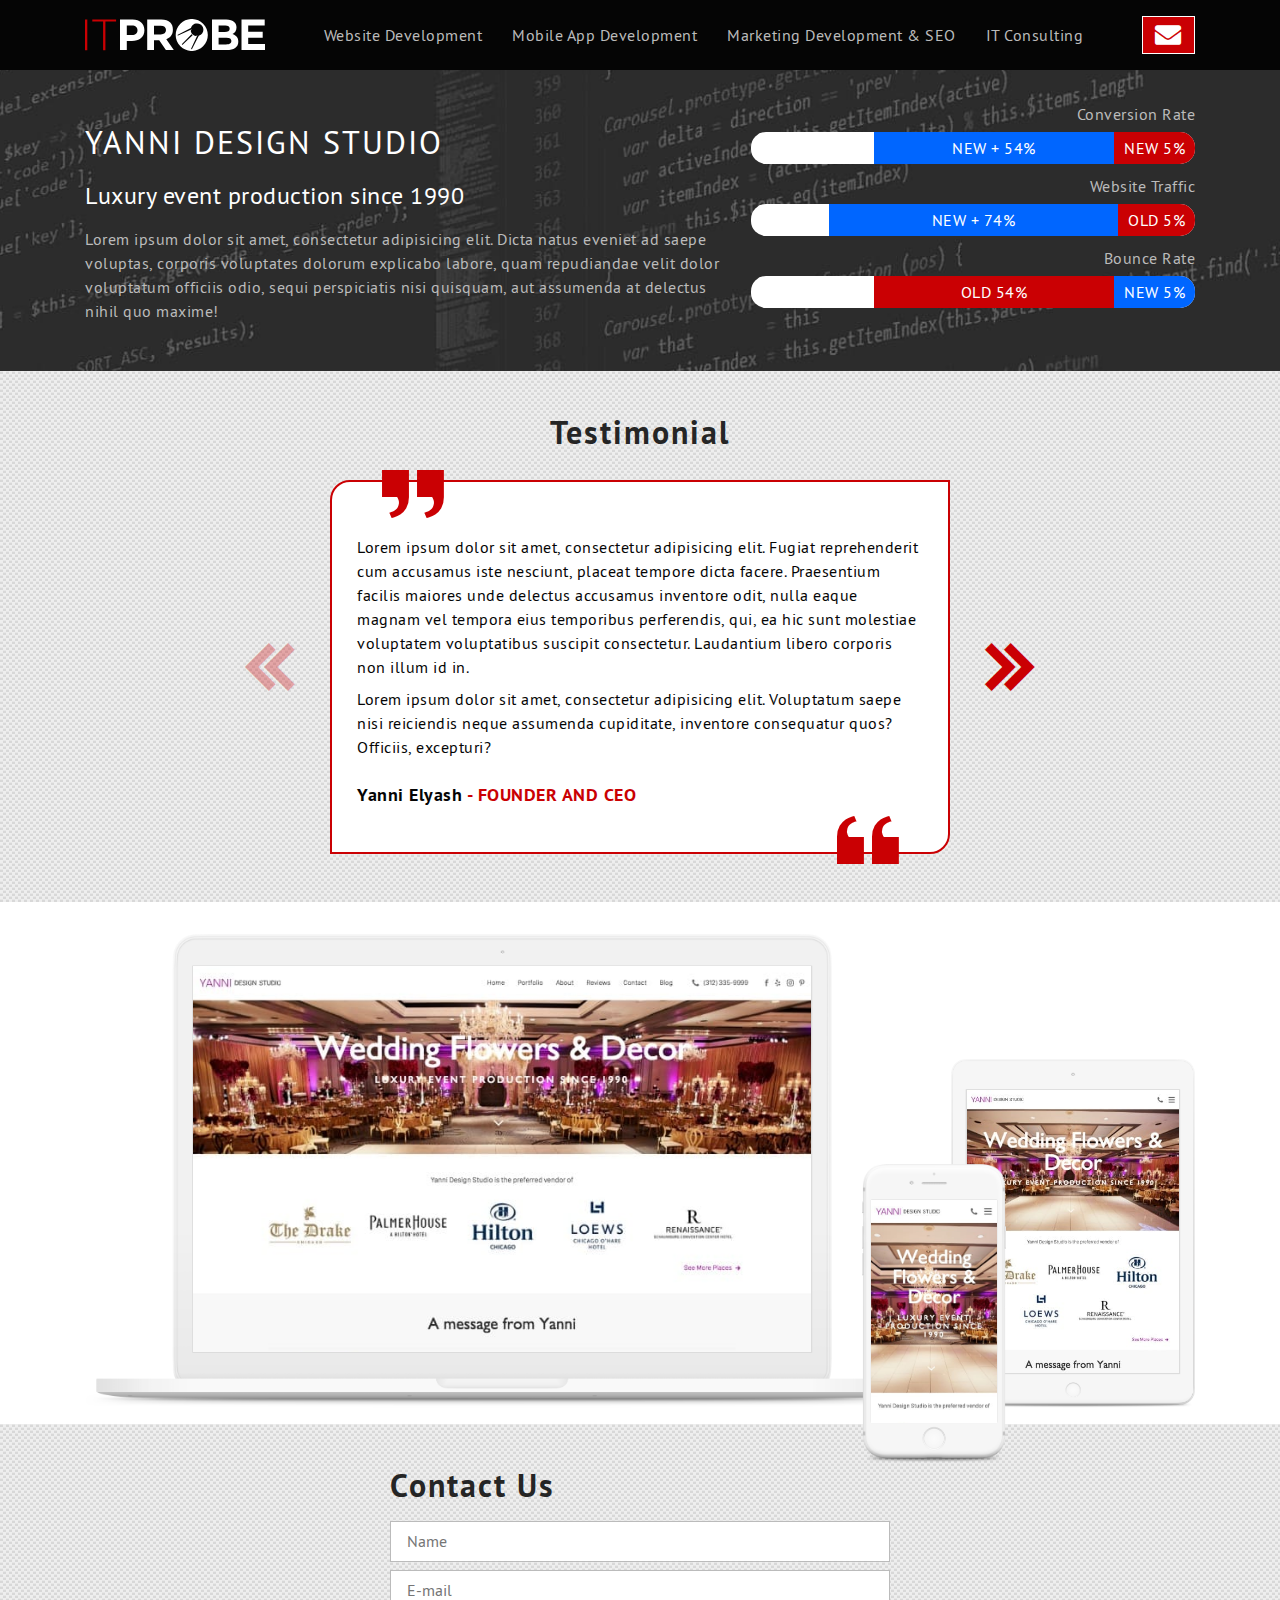
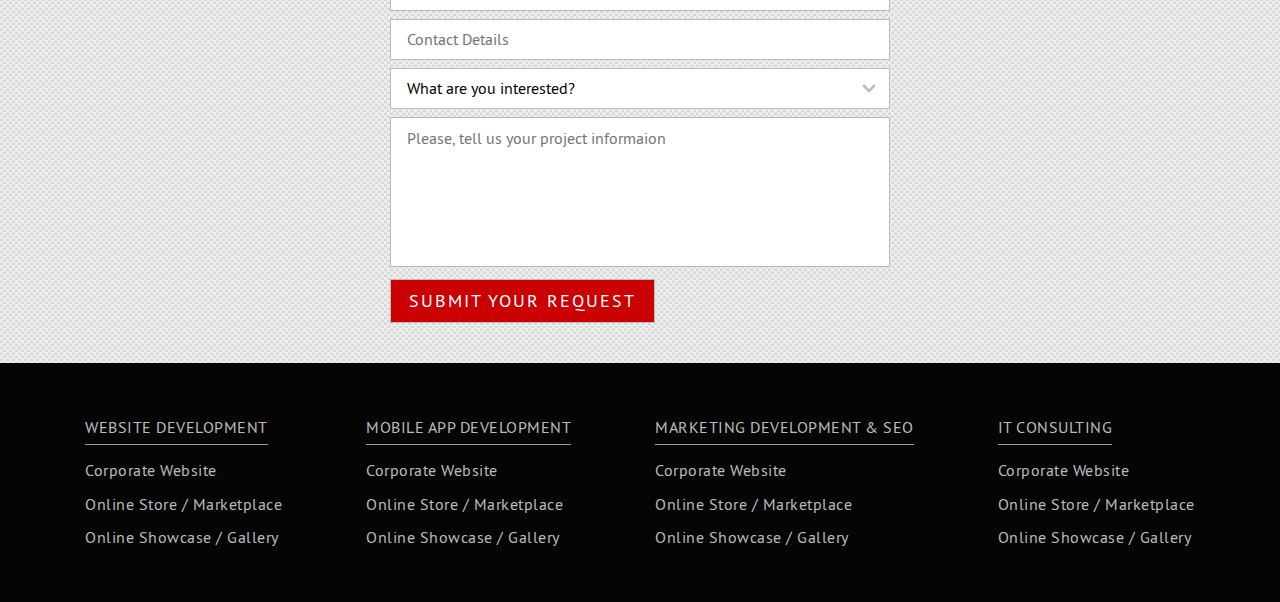
==== itprobe/portfolio.html @ de965fcc "itprobe" ====
<!DOCTYPE html>
<html lang="en">
  <head>
    <title>Portfolio</title>
    <meta http-equiv="X-UA-Compatible" content="IE=edge">
    <meta name="viewport" content="width=device-width, initial-scale=1, user-scalable=0">
    <link rel="stylesheet" href="css/main.css">
  </head>
  <body>
    <header class="header" style="background-image: url('');">
      <div class="header__wrap container"><a class="headerLogo" href="#"><img src="img/logo.svg"></a>
        <nav class="headerNav">
          <ul class="main-menu">
            <li><a href="#">Website Development</a>
              <ul class="sub-menu">
                <li><a href="#">Corporate Website</a></li>
                <li><a href="#">Online Store / Marketplace</a></li>
                <li><a href="#">Online Showcase / Gallery</a></li>
              </ul>
            </li>
            <li><a href="#">Mobile App Development</a>
              <ul class="sub-menu">
                <li><a href="#">Corporate Website</a></li>
                <li><a href="#">Online Store / Marketplace</a></li>
                <li><a href="#">Online Showcase / Gallery</a></li>
              </ul>
            </li>
            <li><a href="#">Marketing Development & SEO</a>
              <ul class="sub-menu">
                <li><a href="#">Corporate Website</a></li>
                <li><a href="#">Online Store / Marketplace</a></li>
                <li><a href="#">Online Showcase / Gallery</a></li>
              </ul>
            </li>
            <li><a href="#">IT Consulting</a>
              <ul class="sub-menu">
                <li><a href="#">Corporate Website</a></li>
                <li><a href="#">Online Store / Marketplace</a></li>
                <li><a href="#">Online Showcase / Gallery</a></li>
              </ul>
            </li>
          </ul>
        </nav><a class="scrollto btn btn--icon headerContact" href="#contact-form"><span>Contact Us</span><i class="icon-003-envelope"></i></a><span class="headerBtn"><i class="icon-001-bars"></i><i class="icon-002-close"></i></span>
      </div>
    </header>
    <main>
      <article class="portfolioTop padding">
        <div class="portfolioTop__wrap container">
          <div class="portfolioTop__desc">
            <h1 class="title">Yanni Design Studio</h1>
            <h2>Luxury event production since 1990</h2>
            <p>Lorem ipsum dolor sit amet, consectetur adipisicing elit. Dicta natus eveniet ad saepe voluptas, corporis voluptates dolorum explicabo labore, quam repudiandae velit dolor voluptatum officiis odio, sequi perspiciatis nisi quisquam, aut assumenda at delectus nihil quo maxime!</p>
          </div>
          <div class="portfolioCharts">
            <div class="portfolioChartsItem">
              <div class="portfolioChartsItem__title">Conversion Rate</div>
              <div class="portfolioChartsItem__body"><span style="min-width: 54%; background-color: #0066FF">new + 54%</span><span style="min-width: 5%; background-color: #ca0003">new 5%</span></div>
            </div>
            <div class="portfolioChartsItem">
              <div class="portfolioChartsItem__title">Website Traffic</div>
              <div class="portfolioChartsItem__body"><span style="min-width: 65%; background-color: #0066FF">new + 74%</span><span style="min-width: 5%; background-color: #ca0003">old 5%</span></div>
            </div>
            <div class="portfolioChartsItem">
              <div class="portfolioChartsItem__title">Bounce Rate</div>
              <div class="portfolioChartsItem__body"><span style="min-width: 54%; background-color: #ca0003">old 54%</span><span style="min-width: 5%; background-color: #0066FF">new 5%</span></div>
            </div>
          </div>
        </div>
      </article>
      <article class="testimonials padding content pattern-2">
        <h2 class="testimonials__title container title">Testimonial</h2>
        <div class="testimonials__wrap container owl-carousel">
          <div class="testimonialsItem"><i class="icon-004-quote-top testimonials__quoteTop"></i><i class="icon-005-quote-bottom testimonials__quoteBottom"></i>
            <div class="testimonialsItem__text">
              <p>Lorem ipsum dolor sit amet, consectetur adipisicing elit. Fugiat reprehenderit cum accusamus iste nesciunt, placeat tempore dicta facere. Praesentium facilis maiores unde delectus accusamus inventore odit, nulla eaque magnam vel tempora eius temporibus perferendis, qui, ea hic sunt molestiae voluptatem voluptatibus suscipit consectetur. Laudantium libero corporis non illum id in.</p>
              <p>Lorem ipsum dolor sit amet, consectetur adipisicing elit. Voluptatum saepe nisi reiciendis neque assumenda cupiditate, inventore consequatur quos? Officiis, excepturi?</p>
            </div>
            <div class="testimonialsItem__name">Yanni Elyash <span>- FOUNDER AND CEO</span></div>
          </div>
          <div class="testimonialsItem"><i class="icon-004-quote-top testimonials__quoteTop"></i><i class="icon-005-quote-bottom testimonials__quoteBottom"></i>
            <div class="testimonialsItem__text">
              <p>Lorem ipsum dolor sit amet, consectetur adipisicing elit. Fugiat reprehenderit cum accusamus iste nesciunt, placeat tempore dicta facere. Praesentium facilis maiores unde delectus accusamus inventore odit, nulla eaque magnam vel tempora eius temporibus perferendis, qui, ea hic sunt molestiae voluptatem voluptatibus suscipit consectetur. Laudantium libero corporis non illum id in.</p>
              <p>Lorem ipsum dolor sit amet, consectetur adipisicing elit. Voluptatum saepe nisi reiciendis neque assumenda cupiditate, inventore consequatur quos? Officiis, excepturi?</p>
            </div>
            <div class="testimonialsItem__name">Yanni Elyash <span>- FOUNDER AND CEO</span></div>
          </div>
        </div>
      </article>
      <article class="devices padding container">
        <div class="devicesDesktop"><img src="img/desktop.png">
          <div class="devicesDesktop__placeholder"><img src="img/shot-desktop.jpg"></div>
        </div>
        <div class="devicesMobile"><img src="img/mobile.png">
          <div class="devicesMobile__placeholder"><img src="img/shot-mobile.jpg"></div>
        </div>
        <div class="devicesTablet"><img src="img/tablet.png">
          <div class="devicesTablet__placeholder"><img src="img/shot-tablet.jpg"></div>
        </div>
      </article>
      <article class="formArticle content padding pattern-2" id="contact-form">
        <div class="formArticle__wrap container">
          <form class="contactForm">
            <h2 class="title">Contact Us</h2>
            <input type="text" placeholder="Name">
            <input type="email" placeholder="E-mail">
            <input type="text" placeholder="Contact Details">
            <select>
              <option value="What are you interested?">What are you interested?</option>
              <option value="Website Development">Website Development</option>
              <option value="Mobile App Development">Mobile App Development</option>
              <option value="Marketing Development &amp; SEO">Marketing Development & SEO</option>
              <option value="IT Consulting">IT Consulting</option>
            </select>
            <textarea placeholder="Please, tell us your project informaion"></textarea>
            <input class="btn" type="submit" value="Submit your request">
          </form>
        </div>
      </article>
    </main>
    <footer class="footer padding">
      <nav class="footer__wrap container">
        <ul class="footer__main-menu">
          <li><a href="#">Website Development</a>
            <ul class="footer__sub-menu">
              <li><a href="#">Corporate Website</a></li>
              <li><a href="#">Online Store / Marketplace</a></li>
              <li><a href="#">Online Showcase / Gallery</a></li>
            </ul>
          </li>
          <li><a href="#">Mobile App Development</a>
            <ul class="footer__sub-menu">
              <li><a href="#">Corporate Website</a></li>
              <li><a href="#">Online Store / Marketplace</a></li>
              <li><a href="#">Online Showcase / Gallery</a></li>
            </ul>
          </li>
          <li><a href="#">Marketing Development & SEO</a>
            <ul class="footer__sub-menu">
              <li><a href="#">Corporate Website</a></li>
              <li><a href="#">Online Store / Marketplace</a></li>
              <li><a href="#">Online Showcase / Gallery</a></li>
            </ul>
          </li>
          <li><a href="#">IT Consulting</a>
            <ul class="footer__sub-menu">
              <li><a href="#">Corporate Website</a></li>
              <li><a href="#">Online Store / Marketplace</a></li>
              <li><a href="#">Online Showcase / Gallery</a></li>
            </ul>
          </li>
        </ul>
      </nav>
    </footer>
    <script src="js/jquery.min.js"></script>
    <script src="js/libs.js"></script>
    <script src="js/common.js"></script>
  </body>
</html>
---- itprobe/css/main.css ----
@charset "UTF-8";/*! normalize.css v8.0.0 | MIT License | github.com/necolas/normalize.css */html{line-height:1.15;-webkit-text-size-adjust:100%}body{margin:0}h1{font-size:2em;margin:.67em 0}hr{box-sizing:content-box;height:0;overflow:visible}pre{font-family:monospace,monospace;font-size:1em}a{background-color:transparent}abbr[title]{border-bottom:none;text-decoration:underline;-webkit-text-decoration:underline dotted;text-decoration:underline dotted}b,strong{font-weight:bolder}code,kbd,samp{font-family:monospace,monospace;font-size:1em}small{font-size:80%}sub,sup{font-size:75%;line-height:0;position:relative;vertical-align:baseline}sub{bottom:-.25em}sup{top:-.5em}img{border-style:none}button,input,optgroup,select,textarea{font-family:inherit;font-size:100%;line-height:1.15;margin:0}button,input{overflow:visible}button,select{text-transform:none}[type=button],[type=reset],[type=submit],button{-webkit-appearance:button}[type=button]::-moz-focus-inner,[type=reset]::-moz-focus-inner,[type=submit]::-moz-focus-inner,button::-moz-focus-inner{border-style:none;padding:0}[type=button]:-moz-focusring,[type=reset]:-moz-focusring,[type=submit]:-moz-focusring,button:-moz-focusring{outline:1px dotted ButtonText}fieldset{padding:.35em .75em .625em}legend{box-sizing:border-box;color:inherit;display:table;max-width:100%;padding:0;white-space:normal}progress{vertical-align:baseline}textarea{overflow:auto}[type=checkbox],[type=radio]{box-sizing:border-box;padding:0}[type=number]::-webkit-inner-spin-button,[type=number]::-webkit-outer-spin-button{height:auto}[type=search]{-webkit-appearance:textfield;outline-offset:-2px}[type=search]::-webkit-search-decoration{-webkit-appearance:none}::-webkit-file-upload-button{-webkit-appearance:button;font:inherit}details{display:block}summary{display:list-item}template{display:none}[hidden]{display:none}.owl-carousel,.owl-carousel .owl-item{-webkit-tap-highlight-color:transparent;position:relative}.owl-carousel{display:none;width:100%;z-index:1}.owl-carousel .owl-stage{position:relative;touch-action:manipulation;-moz-backface-visibility:hidden}.owl-carousel .owl-stage:after{content:".";display:block;clear:both;visibility:hidden;line-height:0;height:0}.owl-carousel .owl-stage-outer{position:relative;overflow:hidden;-webkit-transform:translate3d(0,0,0)}.owl-carousel .owl-item,.owl-carousel .owl-wrapper{-webkit-backface-visibility:hidden;-moz-backface-visibility:hidden;-ms-backface-visibility:hidden;-webkit-transform:translate3d(0,0,0);-moz-transform:translate3d(0,0,0);-ms-transform:translate3d(0,0,0)}.owl-carousel .owl-item{min-height:1px;float:left;-webkit-backface-visibility:hidden;-webkit-touch-callout:none}.owl-carousel .owl-item img{display:block;width:100%}.owl-carousel .owl-dots.disabled,.owl-carousel .owl-nav.disabled{display:none}.no-js .owl-carousel,.owl-carousel.owl-loaded{display:block}.owl-carousel .owl-dot,.owl-carousel .owl-nav .owl-next,.owl-carousel .owl-nav .owl-prev{cursor:pointer;-webkit-user-select:none;-moz-user-select:none;-ms-user-select:none;user-select:none}.owl-carousel .owl-nav button.owl-next,.owl-carousel .owl-nav button.owl-prev,.owl-carousel button.owl-dot{background:0 0;color:inherit;border:none;padding:0!important;font:inherit}.owl-carousel.owl-loading{opacity:0;display:block}.owl-carousel.owl-hidden{opacity:0}.owl-carousel.owl-refresh .owl-item{visibility:hidden}.owl-carousel.owl-drag .owl-item{touch-action:pan-y;-webkit-user-select:none;-moz-user-select:none;-ms-user-select:none;user-select:none}.owl-carousel.owl-grab{cursor:move;cursor:-webkit-grab;cursor:grab}.owl-carousel.owl-rtl{direction:rtl}.owl-carousel.owl-rtl .owl-item{float:right}.owl-carousel .animated{-webkit-animation-duration:1s;animation-duration:1s;-webkit-animation-fill-mode:both;animation-fill-mode:both}.owl-carousel .owl-animated-in{z-index:0}.owl-carousel .owl-animated-out{z-index:1}.owl-carousel .fadeOut{-webkit-animation-name:fadeOut;animation-name:fadeOut}@-webkit-keyframes fadeOut{0%{opacity:1}100%{opacity:0}}@keyframes fadeOut{0%{opacity:1}100%{opacity:0}}.owl-height{transition:height .5s ease-in-out}.owl-carousel .owl-item .owl-lazy{opacity:0;transition:opacity .4s ease}.owl-carousel .owl-item .owl-lazy:not([src]),.owl-carousel .owl-item .owl-lazy[src^=""]{max-height:0}.owl-carousel .owl-item img.owl-lazy{-webkit-transform-style:preserve-3d;transform-style:preserve-3d}.owl-carousel .owl-video-wrapper{position:relative;height:100%;background:#000}.owl-carousel .owl-video-play-icon{position:absolute;height:80px;width:80px;left:50%;top:50%;margin-left:-40px;margin-top:-40px;background:url(owl.video.play.png) no-repeat;cursor:pointer;z-index:1;-webkit-backface-visibility:hidden;transition:-webkit-transform .1s ease;transition:transform .1s ease;transition:transform .1s ease,-webkit-transform .1s ease}.owl-carousel .owl-video-play-icon:hover{-webkit-transform:scale(1.3,1.3);transform:scale(1.3,1.3)}.owl-carousel .owl-video-playing .owl-video-play-icon,.owl-carousel .owl-video-playing .owl-video-tn{display:none}.owl-carousel .owl-video-tn{opacity:0;height:100%;background-position:center center;background-repeat:no-repeat;background-size:contain;transition:opacity .4s ease}.owl-carousel .owl-video-frame{position:relative;z-index:1;height:100%;width:100%}*{box-sizing:border-box}a{transition:all .15s;color:#ca0003;text-decoration:none}body,html{height:100%}select{background-color:#fff}body{color:#bbb;font-family:"pt sans",sans-serif;padding-top:70px;line-height:1.5em;letter-spacing:.5px;display:flex;flex-direction:column;position:relative;background-image:url(../img/code2.jpg);background-attachment:fixed;background-size:cover;background-position:center}body.mobile{background-attachment:local;background-image:none;background-color:#252525}body main{flex-grow:1}body>*{max-width:100%}@media only screen and (max-width:575px){body{padding-top:60px;font-size:.875em}}html.menuOpen{overflow-y:hidden;position:relative}body.menuOpen{overflow-y:hidden;position:relative}.container{position:relative;margin-left:auto;margin-right:auto;padding-right:15px;padding-left:15px;max-width:1140px}@media only screen and (max-width:1279px){.container{max-width:1024px}}@media only screen and (min-width:1500px){.container{max-width:1250px}}.padding{padding-top:2em;padding-bottom:2em}.content h1,.content h2,.content h3,.content h4{margin-top:.75rem;margin-bottom:.75rem;letter-spacing:2px;line-height:1.15}.content h2{font-size:2em}.content h3{font-size:1.5em}.content dl,.content p{margin-top:.5rem;margin-bottom:.5rem}.content .btn{margin-top:.5rem;margin-bottom:.5rem}.btn{display:inline-block;background-color:#ca0003;color:#fff;padding:.55em .85em;margin:0;text-decoration:none;-webkit-appearance:none;-moz-appearance:none;appearance:none;border:none;line-height:1;text-transform:uppercase;letter-spacing:2px;width:auto;cursor:pointer;font-size:1.125em;border:1px solid currentColor;transition:all .15s;white-space:nowrap}.btn:hover{background-color:#252525}.btn--icon{padding:.3em .7em;letter-spacing:0;display:flex;align-items:center}.btn--icon span{margin-right:.5em}.btn--icon i{font-size:1.45em;display:flex}.col-wrap{display:flex;flex-wrap:wrap;padding-right:0;padding-left:0}.col{flex:none;padding-right:15px;padding-left:15px;max-width:100%}.col-100{width:100%}.col-50{width:50%}@media only screen and (max-width:767px){.col-50{width:100%}}.col-25{width:25%}@media only screen and (max-width:1279px){.col-25{width:50%}}@media only screen and (max-width:767px){.col-25{width:100%}}.col-33{width:33.3333%}@media only screen and (max-width:767px){.col-33{width:100%}}.col-66{width:66.6666%}@media only screen and (max-width:767px){.col-66{width:100%}}.col img{display:block;max-width:100%}.pattern-1{background-image:url(../img/pattern-1.svg)}.pattern-2{background-image:url(../img/pattern-2.svg);color:#252525}@font-face{font-family:icon-font;src:url(../fonts/icon-font/icon-font.eot);src:url(../fonts/icon-font/icon-font.eot?#iefix) format("eot"),url(../fonts/icon-font/icon-font.woff) format("woff"),url(../fonts/icon-font/icon-font.ttf) format("truetype"),url(../fonts/icon-font/icon-font.svg#icon-font) format("svg")}.icon-001-bars:before,.icon-002-close:before,.icon-003-envelope:before,.icon-004-quote-top:before,.icon-005-quote-bottom:before,.icon-006-arrow-right:before,.icon-007-arrow-left:before,.icon-008-web:before,.icon-009-marketing:before,.icon-010-consulting:before,.icon-011-app:before{font-family:icon-font;-webkit-font-smoothing:antialiased;-moz-osx-font-smoothing:grayscale;font-style:normal;font-variant:normal;font-weight:400;text-decoration:none;text-transform:none;line-height:1}.icon-001-bars:before{content:""}.icon-002-close:before{content:""}.icon-003-envelope:before{content:""}.icon-004-quote-top:before{content:""}.icon-005-quote-bottom:before{content:""}.icon-006-arrow-right:before{content:""}.icon-007-arrow-left:before{content:""}.icon-008-web:before{content:""}.icon-009-marketing:before{content:""}.icon-010-consulting:before{content:""}.icon-011-app:before{content:""}@font-face{font-family:'pt sans';src:url(../fonts/pt-sans/pt-sans-regular-webfont.woff2) format("woff2"),url(../fonts/pt-sans/pt-sans-regular-webfont.woff) format("woff");font-weight:400;font-style:normal}@font-face{font-family:'pt sans';src:url(../fonts/pt-sans/pt-sans-regular-italic-webfont.woff2) format("woff2"),url(../fonts/pt-sans/pt-sans-regular-italic-webfont.woff) format("woff");font-weight:400;font-style:italic}@font-face{font-family:'pt sans';src:url(../fonts/pt-sans/pt-sans-bold-webfont.woff2) format("woff2"),url(../fonts/pt-sans/pt-sans-bold-webfont.woff) format("woff");font-weight:700;font-style:normal}@font-face{font-family:'pt sans';src:url(../fonts/pt-sans/pt-sans-bold-italic-webfont.woff2) format("woff2"),url(../fonts/pt-sans/pt-sans-bold-italic-webfont.woff) format("woff");font-weight:700;font-style:italic}.header{background-color:#050505;position:fixed;top:0;right:0;left:0;z-index:10;height:70px;display:flex}@media only screen and (max-width:575px){.header{height:60px}}.header__wrap{display:flex;width:100%}.headerLogo{display:flex;align-items:center;justify-content:center}@media only screen and (max-width:575px){.headerLogo{width:150px;flex:none}.headerLogo img{width:100%}}.headerNav{width:100%;display:flex;padding-right:15px;padding-left:15px}.headerNav>*{flex-grow:1}.main-menu{display:flex;justify-content:center;list-style:none;padding:0;margin:0;text-align:center}.main-menu a{color:#bbb;text-decoration:none}.main-menu ul{list-style:none;padding:0;margin:0}.main-menu>li{display:flex;align-items:center;justify-content:center;position:relative;display:flex}.main-menu>li>a{padding-right:15px;padding-left:15px;height:100%;display:flex;align-items:center}.main-menu>li:hover>a{color:#ca0003}.main-menu>li:hover .sub-menu{display:block}.main-menu .sub-menu{position:relative;position:absolute;top:calc(100% - 1px);background-color:#252525;transition:all .15s;padding:7.5px;z-index:1;display:none}.main-menu .sub-menu:after{content:'';position:absolute;right:2px;bottom:2px;border:3px solid transparent;border-right:3px solid #ca0003;border-bottom:3px solid #ca0003}.main-menu .sub-menu li{border-bottom:1px solid #999}.main-menu .sub-menu li:last-child{border:none}.main-menu .sub-menu a{white-space:nowrap;padding:12.5px 10px;display:block}.main-menu .sub-menu a:hover{background-color:#bbb;color:#252525}@media only screen and (max-width:1279px){.main-menu{position:fixed;height:calc(100vh - 70px);left:0;top:70px;display:block;background-color:#252525;padding:15px;opacity:.98;overflow-y:auto;-webkit-overflow-scrolling:touch;-webkit-transform:translateX(-100%);transform:translateX(-100%);transition:-webkit-transform .2s;transition:transform .2s;transition:transform .2s,-webkit-transform .2s}.main-menu.active{-webkit-transform:translateX(0);transform:translateX(0)}.main-menu>li{display:block}.main-menu>li>a{padding:12.5px 10px}.main-menu .sub-menu{background-color:#333;display:block;position:static;text-align:left}}@media only screen and (max-width:575px){.main-menu{top:60px;height:calc(100vh - 60px);width:100%}}.headerBtn{align-items:center;font-size:1.45em;cursor:pointer;align-self:center;justify-content:center;position:relative;width:30px;height:30px;flex:none;display:none;margin-left:15px}.headerBtn i{display:flex;position:absolute;transition:all .15s}.headerBtn i:last-child{opacity:0}.headerBtn.active i:last-child{opacity:1}.headerBtn.active i:first-child{opacity:0}@media only screen and (max-width:1279px){.headerBtn{display:flex}}.headerContact{align-self:center;color:#fff}.headerContact span{display:none}@media only screen and (max-width:1279px){.headerContact span{display:block}}@media only screen and (max-width:575px){.headerContact span{display:none}}.footer{background-color:#050505}.footer__wrap{padding-right:0;padding-left:0}.footer__main-menu{margin:0;padding:0;list-style:none;display:flex;justify-content:space-between;flex-wrap:wrap}@media only screen and (max-width:1279px){.footer__main-menu{justify-content:space-around}}@media only screen and (max-width:575px){.footer__main-menu{justify-content:center}}.footer__main-menu a{color:#bbb;text-decoration:none;display:block;padding-top:.3em;padding-bottom:.3em}.footer__main-menu a:hover{color:#ca0003}.footer__main-menu>li{padding-right:15px;padding-left:15px;display:flex;flex-direction:column;align-items:flex-start;margin-top:1em;margin-bottom:1em}@media only screen and (max-width:1279px){.footer__main-menu>li{width:50%}}@media only screen and (max-width:575px){.footer__main-menu>li{width:100%;text-align:center;align-items:center}}.footer__main-menu>li>a{text-transform:uppercase;border-bottom:1px solid #999;margin-bottom:.5em}.footer__sub-menu{margin:0;padding:0;list-style:none}.formArticle__wrap{display:flex;justify-content:center;flex-wrap:wrap}.formArticle__wrap>div{width:100%}.formArticle__wrap .contactForm{width:100%;max-width:500px;margin-right:auto;margin-left:auto}.contactForm{display:flex;flex-direction:column}.contactForm input,.contactForm select,.contactForm textarea{margin-top:.25rem;margin-bottom:.25rem;padding:.65em 1em;border:1px solid #bbb;resize:none;-webkit-appearance:none;-moz-appearance:none;appearance:none;border-radius:0}.contactForm textarea{height:150px}.contactForm select{background-image:url(../img/select.png);background-repeat:no-repeat;background-size:.85em;background-position:right .85em top 50%;padding-right:2.5em}.contactForm .btn{align-self:flex-start}.contentSlider img{width:100%;display:block}.accordion a{color:#fff}.accordion dt{text-transform:uppercase;font-size:1.125em;font-weight:700;margin-bottom:.5em}.accordion dd{margin-bottom:1em;margin-left:2em;position:relative}.portfolioTop__wrap{display:flex}@media only screen and (max-width:991px){.portfolioTop__wrap{flex-wrap:wrap}}.portfolioTop__desc{width:60%;padding-right:30px}.portfolioTop__desc h1,.portfolioTop__desc h2,.portfolioTop__desc h3{color:#fff;font-weight:400}.portfolioTop__desc .title{text-transform:uppercase;letter-spacing:2px;line-height:1.2}@media only screen and (max-width:991px){.portfolioTop__desc{width:100%;padding-right:0}}.portfolioTop .portfolioCharts{width:40%}@media only screen and (max-width:991px){.portfolioTop .portfolioCharts{width:100%}}.portfolioChartsItem{margin-bottom:.65em}.portfolioChartsItem:last-child{margin-bottom:0}.portfolioChartsItem__title{text-align:right;margin-bottom:.35em}.portfolioChartsItem__body{height:2em;border-radius:15px;overflow:hidden;background-color:#fff;display:flex;justify-content:flex-end;color:#fff;text-transform:uppercase}.portfolioChartsItem__body span{display:flex;align-items:center;justify-content:center;padding-left:10px;padding-right:10px;white-space:nowrap}.devices{position:relative;display:flex;align-items:flex-end;margin-bottom:-1em}@media only screen and (max-width:767px){.devices{flex-wrap:wrap}}.devices img{display:block;width:100%}.devicesDesktop,.devicesMobile,.devicesTablet{position:relative;flex:none}.devicesDesktop__placeholder,.devicesMobile__placeholder,.devicesTablet__placeholder{position:absolute;overflow-y:hidden}.devicesDesktop{width:75%;bottom:0;left:0}@media only screen and (max-width:767px){.devicesDesktop{width:100%}}.devicesDesktop__placeholder{top:6.7%;left:12.95%;right:12.75%;bottom:11.7%}.devicesTablet{width:22%;top:0;left:-10%;z-index:-1}@media only screen and (max-width:767px){.devicesTablet{width:50%;left:15%;margin-top:-20%;z-index:1}}.devicesTablet__placeholder{top:8.7%;left:6.5%;right:6.4%;bottom:9.9%}.devicesMobile{width:13%;top:0;left:-5%;margin-bottom:-5%}@media only screen and (max-width:767px){.devicesMobile{width:30%;left:5%;margin-bottom:0;margin-top:-30%}}.devicesMobile__placeholder{top:12%;left:6.58%;right:6.7%;bottom:13.6%}.testimonials__title,.testimonials__wrap{max-width:650px}.testimonials__wrap{position:relative}.testimonials__wrap .owl-stage-outer{padding-top:1rem;padding-bottom:1rem}@media only screen and (max-width:991px){.testimonials__wrap .owl-nav{display:flex;justify-content:center;margin-top:3em}}.testimonials__wrap .owl-nav button.owl-next,.testimonials__wrap .owl-nav button.owl-prev{position:absolute;top:50%;font-size:3em;color:#ca0003;-webkit-transform:translateY(-50%);transform:translateY(-50%);outline:0;transition:all .15s}@media only screen and (max-width:991px){.testimonials__wrap .owl-nav button.owl-next,.testimonials__wrap .owl-nav button.owl-prev{position:static;margin-right:20px;margin-left:20px}}.testimonials__wrap .owl-nav button.owl-next.disabled,.testimonials__wrap .owl-nav button.owl-prev.disabled{opacity:.3}.testimonials__wrap .owl-nav button.owl-next i,.testimonials__wrap .owl-nav button.owl-prev i{display:flex}.testimonials__wrap .owl-nav button.owl-prev{left:-70px}.testimonials__wrap .owl-nav button.owl-next{right:-70px}.testimonials__title{text-align:center}.testimonials__quoteBottom,.testimonials__quoteTop{position:absolute;color:#ca0003;z-index:1000;font-size:3em}.testimonials__quoteBottom:before,.testimonials__quoteTop:before{display:flex}.testimonials__quoteTop{top:-.25em;left:50px}@media only screen and (max-width:767px){.testimonials__quoteTop{left:25px}}.testimonials__quoteBottom{bottom:-.25em;right:50px}@media only screen and (max-width:767px){.testimonials__quoteBottom{right:25px}}.testimonialsItem{background-color:#fff;color:#050505;padding:45px 25px;border-radius:20px 0 20px 0;border:2px solid #ca0003;position:relative}.testimonialsItem__name{font-weight:700;font-size:1.125em;margin-top:1.5rem}.testimonialsItem__name span{color:#ca0003;text-transform:uppercase}.directions{color:#fff}.directions__wrap{display:flex;flex-wrap:wrap;padding-right:0;padding-left:0}.directions__wrap .directionsItem{width:calc(25% - 30px);margin:15px}@media only screen and (max-width:1279px){.directions__wrap{padding-right:7.5px;padding-left:7.5px}.directions__wrap .directionsItem{margin:7.5px;width:calc(25% - 15px)}}@media only screen and (max-width:991px){.directions__wrap .directionsItem{width:calc(50% - 15px)}}@media only screen and (max-width:374px){.directions__wrap .directionsItem{width:calc(100% - 15px)}}.directionsItem{background-color:#fff;border:1px solid #ca0003;padding:15px;padding-top:50px;text-align:center;display:flex;flex-direction:column;align-items:center;justify-content:space-between;position:relative}.directionsItem:after{content:'';position:absolute;right:2px;bottom:2px;border:3px solid transparent;border-right:3px solid #ca0003;border-bottom:3px solid #ca0003}.directionsItem i{font-size:5em;margin-bottom:3rem;color:#ca0003;transition:all .15s}.directionsItem .title{margin-top:.5rem;margin-bottom:.5rem;font-size:1.25em;color:#000}.directionsItem:hover .btn{background-color:#252525}.directionsItem:hover i{-webkit-transform:scale(1.2);transform:scale(1.2)}@media only screen and (max-width:1279px){.directionsItem{padding-top:30px}.directionsItem i{margin-bottom:1.5rem}}
/*# sourceMappingURL=[data-uri] */
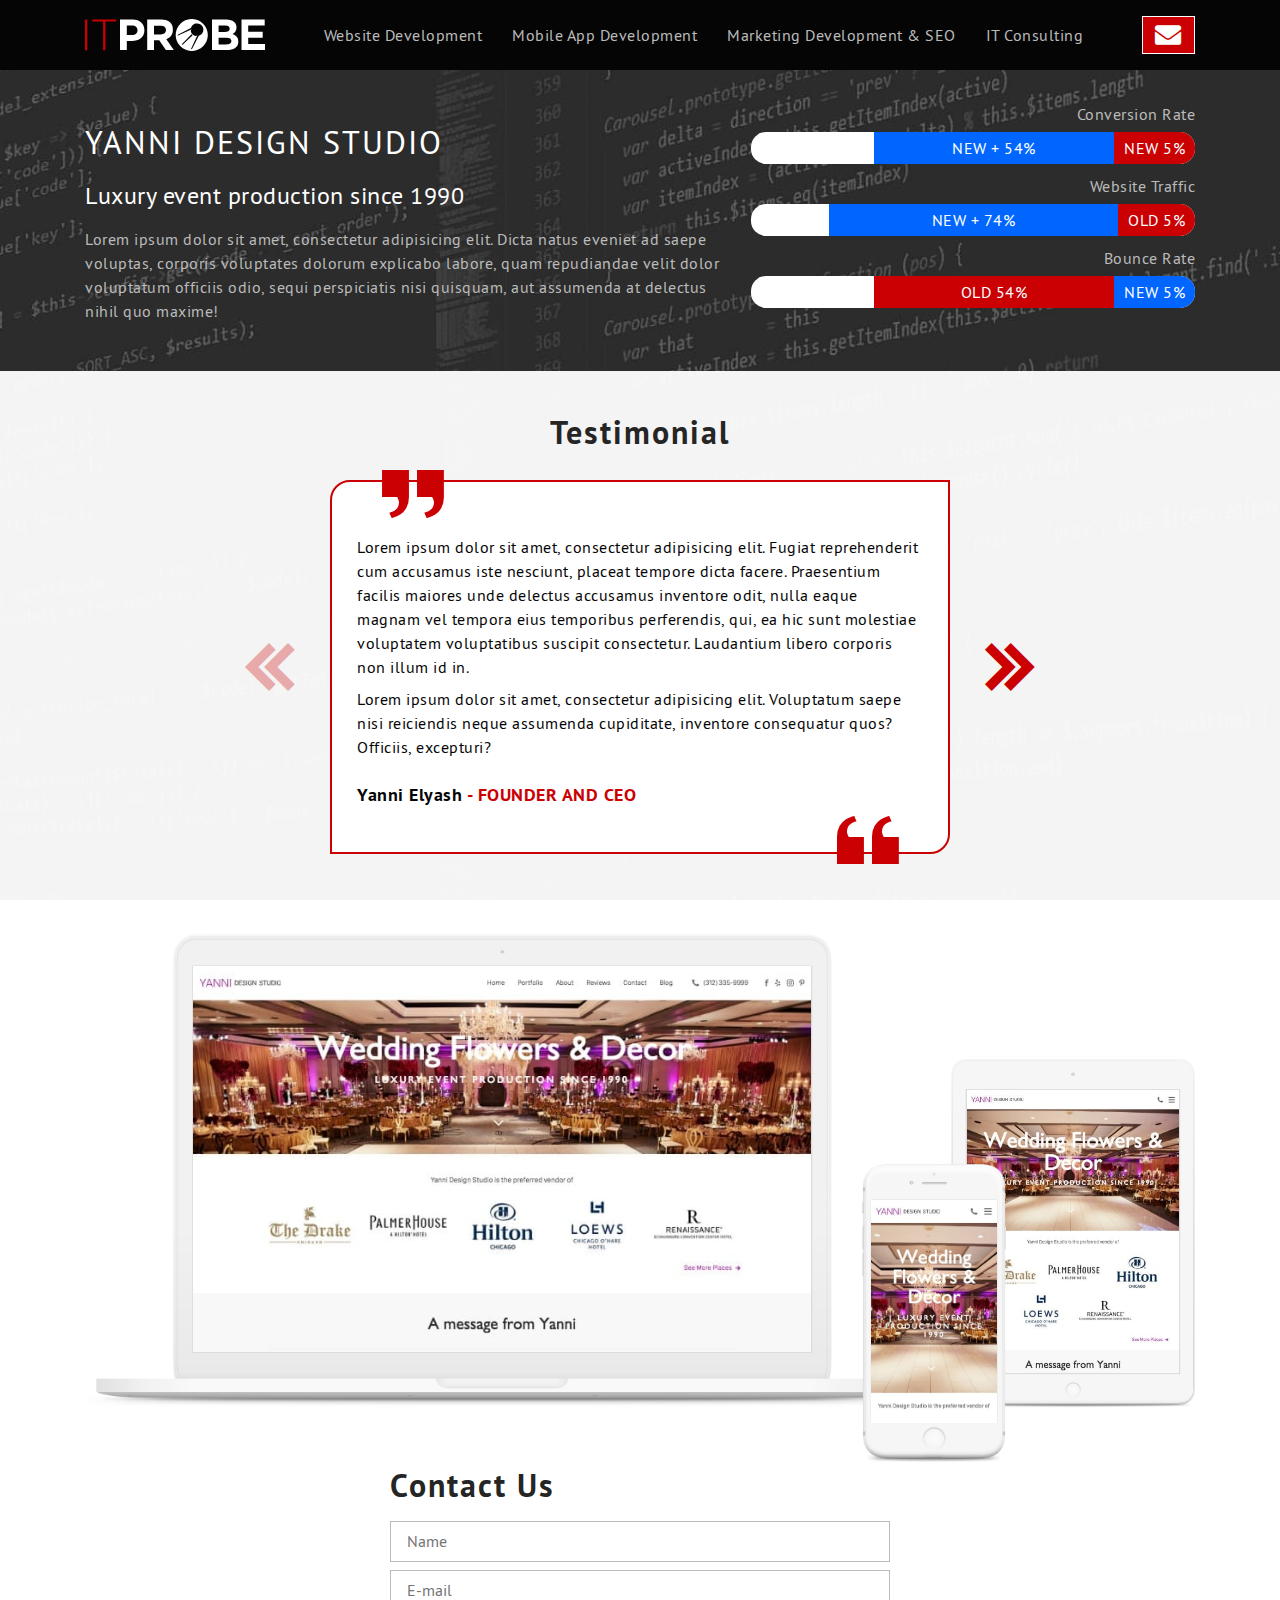
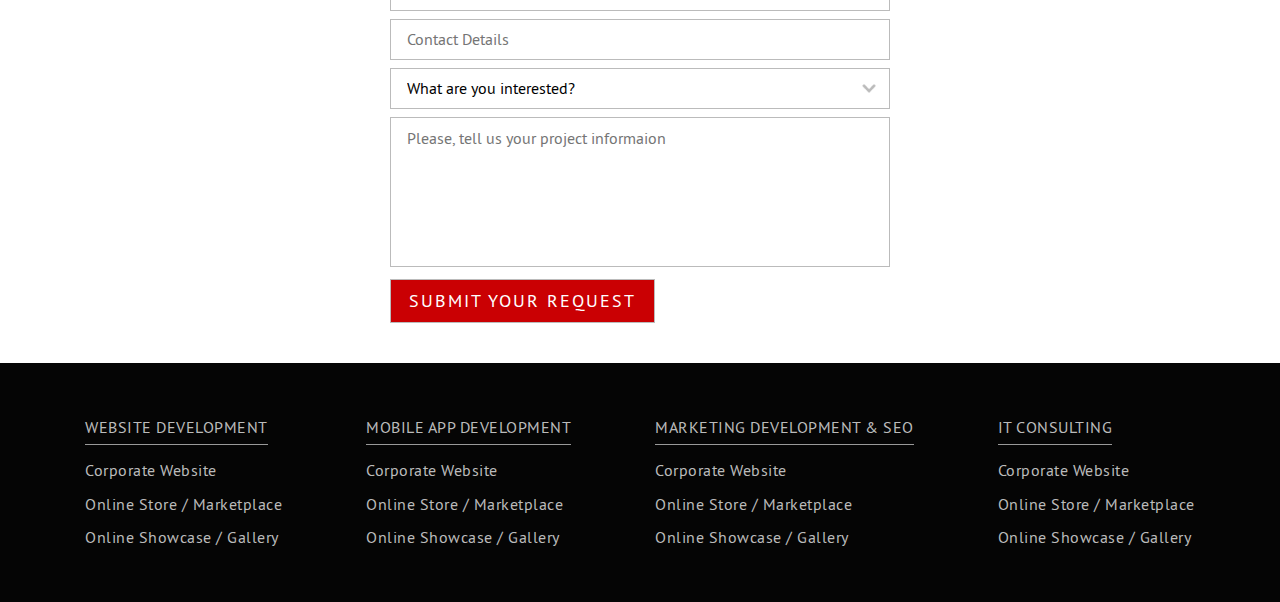
==== commit 0530a72f: "new" ====
--- a/itprobe/portfolio.html
+++ b/itprobe/portfolio.html
@@ -67,7 +67,7 @@
           </div>
         </div>
       </article>
-      <article class="testimonials padding content pattern-2">
+      <article class="testimonials padding content white">
         <h2 class="testimonials__title container title">Testimonial</h2>
         <div class="testimonials__wrap container owl-carousel">
           <div class="testimonialsItem"><i class="icon-004-quote-top testimonials__quoteTop"></i><i class="icon-005-quote-bottom testimonials__quoteBottom"></i>
@@ -97,7 +97,7 @@
           <div class="devicesTablet__placeholder"><img src="img/shot-tablet.jpg"></div>
         </div>
       </article>
-      <article class="formArticle content padding pattern-2" id="contact-form">
+      <article class="formArticle content padding white" id="contact-form">
         <div class="formArticle__wrap container">
           <form class="contactForm">
             <h2 class="title">Contact Us</h2>
--- a/itprobe/css/main.css
+++ b/itprobe/css/main.css
@@ -1,2 +1,2 @@
-@charset "UTF-8";/*! normalize.css v8.0.0 | MIT License | github.com/necolas/normalize.css */html{line-height:1.15;-webkit-text-size-adjust:100%}body{margin:0}h1{font-size:2em;margin:.67em 0}hr{box-sizing:content-box;height:0;overflow:visible}pre{font-family:monospace,monospace;font-size:1em}a{background-color:transparent}abbr[title]{border-bottom:none;text-decoration:underline;-webkit-text-decoration:underline dotted;text-decoration:underline dotted}b,strong{font-weight:bolder}code,kbd,samp{font-family:monospace,monospace;font-size:1em}small{font-size:80%}sub,sup{font-size:75%;line-height:0;position:relative;vertical-align:baseline}sub{bottom:-.25em}sup{top:-.5em}img{border-style:none}button,input,optgroup,select,textarea{font-family:inherit;font-size:100%;line-height:1.15;margin:0}button,input{overflow:visible}button,select{text-transform:none}[type=button],[type=reset],[type=submit],button{-webkit-appearance:button}[type=button]::-moz-focus-inner,[type=reset]::-moz-focus-inner,[type=submit]::-moz-focus-inner,button::-moz-focus-inner{border-style:none;padding:0}[type=button]:-moz-focusring,[type=reset]:-moz-focusring,[type=submit]:-moz-focusring,button:-moz-focusring{outline:1px dotted ButtonText}fieldset{padding:.35em .75em .625em}legend{box-sizing:border-box;color:inherit;display:table;max-width:100%;padding:0;white-space:normal}progress{vertical-align:baseline}textarea{overflow:auto}[type=checkbox],[type=radio]{box-sizing:border-box;padding:0}[type=number]::-webkit-inner-spin-button,[type=number]::-webkit-outer-spin-button{height:auto}[type=search]{-webkit-appearance:textfield;outline-offset:-2px}[type=search]::-webkit-search-decoration{-webkit-appearance:none}::-webkit-file-upload-button{-webkit-appearance:button;font:inherit}details{display:block}summary{display:list-item}template{display:none}[hidden]{display:none}.owl-carousel,.owl-carousel .owl-item{-webkit-tap-highlight-color:transparent;position:relative}.owl-carousel{display:none;width:100%;z-index:1}.owl-carousel .owl-stage{position:relative;touch-action:manipulation;-moz-backface-visibility:hidden}.owl-carousel .owl-stage:after{content:".";display:block;clear:both;visibility:hidden;line-height:0;height:0}.owl-carousel .owl-stage-outer{position:relative;overflow:hidden;-webkit-transform:translate3d(0,0,0)}.owl-carousel .owl-item,.owl-carousel .owl-wrapper{-webkit-backface-visibility:hidden;-moz-backface-visibility:hidden;-ms-backface-visibility:hidden;-webkit-transform:translate3d(0,0,0);-moz-transform:translate3d(0,0,0);-ms-transform:translate3d(0,0,0)}.owl-carousel .owl-item{min-height:1px;float:left;-webkit-backface-visibility:hidden;-webkit-touch-callout:none}.owl-carousel .owl-item img{display:block;width:100%}.owl-carousel .owl-dots.disabled,.owl-carousel .owl-nav.disabled{display:none}.no-js .owl-carousel,.owl-carousel.owl-loaded{display:block}.owl-carousel .owl-dot,.owl-carousel .owl-nav .owl-next,.owl-carousel .owl-nav .owl-prev{cursor:pointer;-webkit-user-select:none;-moz-user-select:none;-ms-user-select:none;user-select:none}.owl-carousel .owl-nav button.owl-next,.owl-carousel .owl-nav button.owl-prev,.owl-carousel button.owl-dot{background:0 0;color:inherit;border:none;padding:0!important;font:inherit}.owl-carousel.owl-loading{opacity:0;display:block}.owl-carousel.owl-hidden{opacity:0}.owl-carousel.owl-refresh .owl-item{visibility:hidden}.owl-carousel.owl-drag .owl-item{touch-action:pan-y;-webkit-user-select:none;-moz-user-select:none;-ms-user-select:none;user-select:none}.owl-carousel.owl-grab{cursor:move;cursor:-webkit-grab;cursor:grab}.owl-carousel.owl-rtl{direction:rtl}.owl-carousel.owl-rtl .owl-item{float:right}.owl-carousel .animated{-webkit-animation-duration:1s;animation-duration:1s;-webkit-animation-fill-mode:both;animation-fill-mode:both}.owl-carousel .owl-animated-in{z-index:0}.owl-carousel .owl-animated-out{z-index:1}.owl-carousel .fadeOut{-webkit-animation-name:fadeOut;animation-name:fadeOut}@-webkit-keyframes fadeOut{0%{opacity:1}100%{opacity:0}}@keyframes fadeOut{0%{opacity:1}100%{opacity:0}}.owl-height{transition:height .5s ease-in-out}.owl-carousel .owl-item .owl-lazy{opacity:0;transition:opacity .4s ease}.owl-carousel .owl-item .owl-lazy:not([src]),.owl-carousel .owl-item .owl-lazy[src^=""]{max-height:0}.owl-carousel .owl-item img.owl-lazy{-webkit-transform-style:preserve-3d;transform-style:preserve-3d}.owl-carousel .owl-video-wrapper{position:relative;height:100%;background:#000}.owl-carousel .owl-video-play-icon{position:absolute;height:80px;width:80px;left:50%;top:50%;margin-left:-40px;margin-top:-40px;background:url(owl.video.play.png) no-repeat;cursor:pointer;z-index:1;-webkit-backface-visibility:hidden;transition:-webkit-transform .1s ease;transition:transform .1s ease;transition:transform .1s ease,-webkit-transform .1s ease}.owl-carousel .owl-video-play-icon:hover{-webkit-transform:scale(1.3,1.3);transform:scale(1.3,1.3)}.owl-carousel .owl-video-playing .owl-video-play-icon,.owl-carousel .owl-video-playing .owl-video-tn{display:none}.owl-carousel .owl-video-tn{opacity:0;height:100%;background-position:center center;background-repeat:no-repeat;background-size:contain;transition:opacity .4s ease}.owl-carousel .owl-video-frame{position:relative;z-index:1;height:100%;width:100%}*{box-sizing:border-box}a{transition:all .15s;color:#ca0003;text-decoration:none}body,html{height:100%}select{background-color:#fff}body{color:#bbb;font-family:"pt sans",sans-serif;padding-top:70px;line-height:1.5em;letter-spacing:.5px;display:flex;flex-direction:column;position:relative;background-image:url(../img/code2.jpg);background-attachment:fixed;background-size:cover;background-position:center}body.mobile{background-attachment:local;background-image:none;background-color:#252525}body main{flex-grow:1}body>*{max-width:100%}@media only screen and (max-width:575px){body{padding-top:60px;font-size:.875em}}html.menuOpen{overflow-y:hidden;position:relative}body.menuOpen{overflow-y:hidden;position:relative}.container{position:relative;margin-left:auto;margin-right:auto;padding-right:15px;padding-left:15px;max-width:1140px}@media only screen and (max-width:1279px){.container{max-width:1024px}}@media only screen and (min-width:1500px){.container{max-width:1250px}}.padding{padding-top:2em;padding-bottom:2em}.content h1,.content h2,.content h3,.content h4{margin-top:.75rem;margin-bottom:.75rem;letter-spacing:2px;line-height:1.15}.content h2{font-size:2em}.content h3{font-size:1.5em}.content dl,.content p{margin-top:.5rem;margin-bottom:.5rem}.content .btn{margin-top:.5rem;margin-bottom:.5rem}.btn{display:inline-block;background-color:#ca0003;color:#fff;padding:.55em .85em;margin:0;text-decoration:none;-webkit-appearance:none;-moz-appearance:none;appearance:none;border:none;line-height:1;text-transform:uppercase;letter-spacing:2px;width:auto;cursor:pointer;font-size:1.125em;border:1px solid currentColor;transition:all .15s;white-space:nowrap}.btn:hover{background-color:#252525}.btn--icon{padding:.3em .7em;letter-spacing:0;display:flex;align-items:center}.btn--icon span{margin-right:.5em}.btn--icon i{font-size:1.45em;display:flex}.col-wrap{display:flex;flex-wrap:wrap;padding-right:0;padding-left:0}.col{flex:none;padding-right:15px;padding-left:15px;max-width:100%}.col-100{width:100%}.col-50{width:50%}@media only screen and (max-width:767px){.col-50{width:100%}}.col-25{width:25%}@media only screen and (max-width:1279px){.col-25{width:50%}}@media only screen and (max-width:767px){.col-25{width:100%}}.col-33{width:33.3333%}@media only screen and (max-width:767px){.col-33{width:100%}}.col-66{width:66.6666%}@media only screen and (max-width:767px){.col-66{width:100%}}.col img{display:block;max-width:100%}.pattern-1{background-image:url(../img/pattern-1.svg)}.pattern-2{background-image:url(../img/pattern-2.svg);color:#252525}@font-face{font-family:icon-font;src:url(../fonts/icon-font/icon-font.eot);src:url(../fonts/icon-font/icon-font.eot?#iefix) format("eot"),url(../fonts/icon-font/icon-font.woff) format("woff"),url(../fonts/icon-font/icon-font.ttf) format("truetype"),url(../fonts/icon-font/icon-font.svg#icon-font) format("svg")}.icon-001-bars:before,.icon-002-close:before,.icon-003-envelope:before,.icon-004-quote-top:before,.icon-005-quote-bottom:before,.icon-006-arrow-right:before,.icon-007-arrow-left:before,.icon-008-web:before,.icon-009-marketing:before,.icon-010-consulting:before,.icon-011-app:before{font-family:icon-font;-webkit-font-smoothing:antialiased;-moz-osx-font-smoothing:grayscale;font-style:normal;font-variant:normal;font-weight:400;text-decoration:none;text-transform:none;line-height:1}.icon-001-bars:before{content:""}.icon-002-close:before{content:""}.icon-003-envelope:before{content:""}.icon-004-quote-top:before{content:""}.icon-005-quote-bottom:before{content:""}.icon-006-arrow-right:before{content:""}.icon-007-arrow-left:before{content:""}.icon-008-web:before{content:""}.icon-009-marketing:before{content:""}.icon-010-consulting:before{content:""}.icon-011-app:before{content:""}@font-face{font-family:'pt sans';src:url(../fonts/pt-sans/pt-sans-regular-webfont.woff2) format("woff2"),url(../fonts/pt-sans/pt-sans-regular-webfont.woff) format("woff");font-weight:400;font-style:normal}@font-face{font-family:'pt sans';src:url(../fonts/pt-sans/pt-sans-regular-italic-webfont.woff2) format("woff2"),url(../fonts/pt-sans/pt-sans-regular-italic-webfont.woff) format("woff");font-weight:400;font-style:italic}@font-face{font-family:'pt sans';src:url(../fonts/pt-sans/pt-sans-bold-webfont.woff2) format("woff2"),url(../fonts/pt-sans/pt-sans-bold-webfont.woff) format("woff");font-weight:700;font-style:normal}@font-face{font-family:'pt sans';src:url(../fonts/pt-sans/pt-sans-bold-italic-webfont.woff2) format("woff2"),url(../fonts/pt-sans/pt-sans-bold-italic-webfont.woff) format("woff");font-weight:700;font-style:italic}.header{background-color:#050505;position:fixed;top:0;right:0;left:0;z-index:10;height:70px;display:flex}@media only screen and (max-width:575px){.header{height:60px}}.header__wrap{display:flex;width:100%}.headerLogo{display:flex;align-items:center;justify-content:center}@media only screen and (max-width:575px){.headerLogo{width:150px;flex:none}.headerLogo img{width:100%}}.headerNav{width:100%;display:flex;padding-right:15px;padding-left:15px}.headerNav>*{flex-grow:1}.main-menu{display:flex;justify-content:center;list-style:none;padding:0;margin:0;text-align:center}.main-menu a{color:#bbb;text-decoration:none}.main-menu ul{list-style:none;padding:0;margin:0}.main-menu>li{display:flex;align-items:center;justify-content:center;position:relative;display:flex}.main-menu>li>a{padding-right:15px;padding-left:15px;height:100%;display:flex;align-items:center}.main-menu>li:hover>a{color:#ca0003}.main-menu>li:hover .sub-menu{display:block}.main-menu .sub-menu{position:relative;position:absolute;top:calc(100% - 1px);background-color:#252525;transition:all .15s;padding:7.5px;z-index:1;display:none}.main-menu .sub-menu:after{content:'';position:absolute;right:2px;bottom:2px;border:3px solid transparent;border-right:3px solid #ca0003;border-bottom:3px solid #ca0003}.main-menu .sub-menu li{border-bottom:1px solid #999}.main-menu .sub-menu li:last-child{border:none}.main-menu .sub-menu a{white-space:nowrap;padding:12.5px 10px;display:block}.main-menu .sub-menu a:hover{background-color:#bbb;color:#252525}@media only screen and (max-width:1279px){.main-menu{position:fixed;height:calc(100vh - 70px);left:0;top:70px;display:block;background-color:#252525;padding:15px;opacity:.98;overflow-y:auto;-webkit-overflow-scrolling:touch;-webkit-transform:translateX(-100%);transform:translateX(-100%);transition:-webkit-transform .2s;transition:transform .2s;transition:transform .2s,-webkit-transform .2s}.main-menu.active{-webkit-transform:translateX(0);transform:translateX(0)}.main-menu>li{display:block}.main-menu>li>a{padding:12.5px 10px}.main-menu .sub-menu{background-color:#333;display:block;position:static;text-align:left}}@media only screen and (max-width:575px){.main-menu{top:60px;height:calc(100vh - 60px);width:100%}}.headerBtn{align-items:center;font-size:1.45em;cursor:pointer;align-self:center;justify-content:center;position:relative;width:30px;height:30px;flex:none;display:none;margin-left:15px}.headerBtn i{display:flex;position:absolute;transition:all .15s}.headerBtn i:last-child{opacity:0}.headerBtn.active i:last-child{opacity:1}.headerBtn.active i:first-child{opacity:0}@media only screen and (max-width:1279px){.headerBtn{display:flex}}.headerContact{align-self:center;color:#fff}.headerContact span{display:none}@media only screen and (max-width:1279px){.headerContact span{display:block}}@media only screen and (max-width:575px){.headerContact span{display:none}}.footer{background-color:#050505}.footer__wrap{padding-right:0;padding-left:0}.footer__main-menu{margin:0;padding:0;list-style:none;display:flex;justify-content:space-between;flex-wrap:wrap}@media only screen and (max-width:1279px){.footer__main-menu{justify-content:space-around}}@media only screen and (max-width:575px){.footer__main-menu{justify-content:center}}.footer__main-menu a{color:#bbb;text-decoration:none;display:block;padding-top:.3em;padding-bottom:.3em}.footer__main-menu a:hover{color:#ca0003}.footer__main-menu>li{padding-right:15px;padding-left:15px;display:flex;flex-direction:column;align-items:flex-start;margin-top:1em;margin-bottom:1em}@media only screen and (max-width:1279px){.footer__main-menu>li{width:50%}}@media only screen and (max-width:575px){.footer__main-menu>li{width:100%;text-align:center;align-items:center}}.footer__main-menu>li>a{text-transform:uppercase;border-bottom:1px solid #999;margin-bottom:.5em}.footer__sub-menu{margin:0;padding:0;list-style:none}.formArticle__wrap{display:flex;justify-content:center;flex-wrap:wrap}.formArticle__wrap>div{width:100%}.formArticle__wrap .contactForm{width:100%;max-width:500px;margin-right:auto;margin-left:auto}.contactForm{display:flex;flex-direction:column}.contactForm input,.contactForm select,.contactForm textarea{margin-top:.25rem;margin-bottom:.25rem;padding:.65em 1em;border:1px solid #bbb;resize:none;-webkit-appearance:none;-moz-appearance:none;appearance:none;border-radius:0}.contactForm textarea{height:150px}.contactForm select{background-image:url(../img/select.png);background-repeat:no-repeat;background-size:.85em;background-position:right .85em top 50%;padding-right:2.5em}.contactForm .btn{align-self:flex-start}.contentSlider img{width:100%;display:block}.accordion a{color:#fff}.accordion dt{text-transform:uppercase;font-size:1.125em;font-weight:700;margin-bottom:.5em}.accordion dd{margin-bottom:1em;margin-left:2em;position:relative}.portfolioTop__wrap{display:flex}@media only screen and (max-width:991px){.portfolioTop__wrap{flex-wrap:wrap}}.portfolioTop__desc{width:60%;padding-right:30px}.portfolioTop__desc h1,.portfolioTop__desc h2,.portfolioTop__desc h3{color:#fff;font-weight:400}.portfolioTop__desc .title{text-transform:uppercase;letter-spacing:2px;line-height:1.2}@media only screen and (max-width:991px){.portfolioTop__desc{width:100%;padding-right:0}}.portfolioTop .portfolioCharts{width:40%}@media only screen and (max-width:991px){.portfolioTop .portfolioCharts{width:100%}}.portfolioChartsItem{margin-bottom:.65em}.portfolioChartsItem:last-child{margin-bottom:0}.portfolioChartsItem__title{text-align:right;margin-bottom:.35em}.portfolioChartsItem__body{height:2em;border-radius:15px;overflow:hidden;background-color:#fff;display:flex;justify-content:flex-end;color:#fff;text-transform:uppercase}.portfolioChartsItem__body span{display:flex;align-items:center;justify-content:center;padding-left:10px;padding-right:10px;white-space:nowrap}.devices{position:relative;display:flex;align-items:flex-end;margin-bottom:-1em}@media only screen and (max-width:767px){.devices{flex-wrap:wrap}}.devices img{display:block;width:100%}.devicesDesktop,.devicesMobile,.devicesTablet{position:relative;flex:none}.devicesDesktop__placeholder,.devicesMobile__placeholder,.devicesTablet__placeholder{position:absolute;overflow-y:hidden}.devicesDesktop{width:75%;bottom:0;left:0}@media only screen and (max-width:767px){.devicesDesktop{width:100%}}.devicesDesktop__placeholder{top:6.7%;left:12.95%;right:12.75%;bottom:11.7%}.devicesTablet{width:22%;top:0;left:-10%;z-index:-1}@media only screen and (max-width:767px){.devicesTablet{width:50%;left:15%;margin-top:-20%;z-index:1}}.devicesTablet__placeholder{top:8.7%;left:6.5%;right:6.4%;bottom:9.9%}.devicesMobile{width:13%;top:0;left:-5%;margin-bottom:-5%}@media only screen and (max-width:767px){.devicesMobile{width:30%;left:5%;margin-bottom:0;margin-top:-30%}}.devicesMobile__placeholder{top:12%;left:6.58%;right:6.7%;bottom:13.6%}.testimonials__title,.testimonials__wrap{max-width:650px}.testimonials__wrap{position:relative}.testimonials__wrap .owl-stage-outer{padding-top:1rem;padding-bottom:1rem}@media only screen and (max-width:991px){.testimonials__wrap .owl-nav{display:flex;justify-content:center;margin-top:3em}}.testimonials__wrap .owl-nav button.owl-next,.testimonials__wrap .owl-nav button.owl-prev{position:absolute;top:50%;font-size:3em;color:#ca0003;-webkit-transform:translateY(-50%);transform:translateY(-50%);outline:0;transition:all .15s}@media only screen and (max-width:991px){.testimonials__wrap .owl-nav button.owl-next,.testimonials__wrap .owl-nav button.owl-prev{position:static;margin-right:20px;margin-left:20px}}.testimonials__wrap .owl-nav button.owl-next.disabled,.testimonials__wrap .owl-nav button.owl-prev.disabled{opacity:.3}.testimonials__wrap .owl-nav button.owl-next i,.testimonials__wrap .owl-nav button.owl-prev i{display:flex}.testimonials__wrap .owl-nav button.owl-prev{left:-70px}.testimonials__wrap .owl-nav button.owl-next{right:-70px}.testimonials__title{text-align:center}.testimonials__quoteBottom,.testimonials__quoteTop{position:absolute;color:#ca0003;z-index:1000;font-size:3em}.testimonials__quoteBottom:before,.testimonials__quoteTop:before{display:flex}.testimonials__quoteTop{top:-.25em;left:50px}@media only screen and (max-width:767px){.testimonials__quoteTop{left:25px}}.testimonials__quoteBottom{bottom:-.25em;right:50px}@media only screen and (max-width:767px){.testimonials__quoteBottom{right:25px}}.testimonialsItem{background-color:#fff;color:#050505;padding:45px 25px;border-radius:20px 0 20px 0;border:2px solid #ca0003;position:relative}.testimonialsItem__name{font-weight:700;font-size:1.125em;margin-top:1.5rem}.testimonialsItem__name span{color:#ca0003;text-transform:uppercase}.directions{color:#fff}.directions__wrap{display:flex;flex-wrap:wrap;padding-right:0;padding-left:0}.directions__wrap .directionsItem{width:calc(25% - 30px);margin:15px}@media only screen and (max-width:1279px){.directions__wrap{padding-right:7.5px;padding-left:7.5px}.directions__wrap .directionsItem{margin:7.5px;width:calc(25% - 15px)}}@media only screen and (max-width:991px){.directions__wrap .directionsItem{width:calc(50% - 15px)}}@media only screen and (max-width:374px){.directions__wrap .directionsItem{width:calc(100% - 15px)}}.directionsItem{background-color:#fff;border:1px solid #ca0003;padding:15px;padding-top:50px;text-align:center;display:flex;flex-direction:column;align-items:center;justify-content:space-between;position:relative}.directionsItem:after{content:'';position:absolute;right:2px;bottom:2px;border:3px solid transparent;border-right:3px solid #ca0003;border-bottom:3px solid #ca0003}.directionsItem i{font-size:5em;margin-bottom:3rem;color:#ca0003;transition:all .15s}.directionsItem .title{margin-top:.5rem;margin-bottom:.5rem;font-size:1.25em;color:#000}.directionsItem:hover .btn{background-color:#252525}.directionsItem:hover i{-webkit-transform:scale(1.2);transform:scale(1.2)}@media only screen and (max-width:1279px){.directionsItem{padding-top:30px}.directionsItem i{margin-bottom:1.5rem}}
-/*# sourceMappingURL=[data-uri] */
+@charset "UTF-8";/*! normalize.css v8.0.0 | MIT License | github.com/necolas/normalize.css */html{line-height:1.15;-webkit-text-size-adjust:100%}body{margin:0}h1{font-size:2em;margin:.67em 0}hr{box-sizing:content-box;height:0;overflow:visible}pre{font-family:monospace,monospace;font-size:1em}a{background-color:transparent}abbr[title]{border-bottom:none;text-decoration:underline;-webkit-text-decoration:underline dotted;text-decoration:underline dotted}b,strong{font-weight:bolder}code,kbd,samp{font-family:monospace,monospace;font-size:1em}small{font-size:80%}sub,sup{font-size:75%;line-height:0;position:relative;vertical-align:baseline}sub{bottom:-.25em}sup{top:-.5em}img{border-style:none}button,input,optgroup,select,textarea{font-family:inherit;font-size:100%;line-height:1.15;margin:0}button,input{overflow:visible}button,select{text-transform:none}[type=button],[type=reset],[type=submit],button{-webkit-appearance:button}[type=button]::-moz-focus-inner,[type=reset]::-moz-focus-inner,[type=submit]::-moz-focus-inner,button::-moz-focus-inner{border-style:none;padding:0}[type=button]:-moz-focusring,[type=reset]:-moz-focusring,[type=submit]:-moz-focusring,button:-moz-focusring{outline:1px dotted ButtonText}fieldset{padding:.35em .75em .625em}legend{box-sizing:border-box;color:inherit;display:table;max-width:100%;padding:0;white-space:normal}progress{vertical-align:baseline}textarea{overflow:auto}[type=checkbox],[type=radio]{box-sizing:border-box;padding:0}[type=number]::-webkit-inner-spin-button,[type=number]::-webkit-outer-spin-button{height:auto}[type=search]{-webkit-appearance:textfield;outline-offset:-2px}[type=search]::-webkit-search-decoration{-webkit-appearance:none}::-webkit-file-upload-button{-webkit-appearance:button;font:inherit}details{display:block}summary{display:list-item}template{display:none}[hidden]{display:none}.owl-carousel,.owl-carousel .owl-item{-webkit-tap-highlight-color:transparent;position:relative}.owl-carousel{display:none;width:100%;z-index:1}.owl-carousel .owl-stage{position:relative;touch-action:manipulation;-moz-backface-visibility:hidden}.owl-carousel .owl-stage:after{content:".";display:block;clear:both;visibility:hidden;line-height:0;height:0}.owl-carousel .owl-stage-outer{position:relative;overflow:hidden;-webkit-transform:translate3d(0,0,0)}.owl-carousel .owl-item,.owl-carousel .owl-wrapper{-webkit-backface-visibility:hidden;-moz-backface-visibility:hidden;-ms-backface-visibility:hidden;-webkit-transform:translate3d(0,0,0);-moz-transform:translate3d(0,0,0);-ms-transform:translate3d(0,0,0)}.owl-carousel .owl-item{min-height:1px;float:left;-webkit-backface-visibility:hidden;-webkit-touch-callout:none}.owl-carousel .owl-item img{display:block;width:100%}.owl-carousel .owl-dots.disabled,.owl-carousel .owl-nav.disabled{display:none}.no-js .owl-carousel,.owl-carousel.owl-loaded{display:block}.owl-carousel .owl-dot,.owl-carousel .owl-nav .owl-next,.owl-carousel .owl-nav .owl-prev{cursor:pointer;-webkit-user-select:none;-moz-user-select:none;-ms-user-select:none;user-select:none}.owl-carousel .owl-nav button.owl-next,.owl-carousel .owl-nav button.owl-prev,.owl-carousel button.owl-dot{background:0 0;color:inherit;border:none;padding:0!important;font:inherit}.owl-carousel.owl-loading{opacity:0;display:block}.owl-carousel.owl-hidden{opacity:0}.owl-carousel.owl-refresh .owl-item{visibility:hidden}.owl-carousel.owl-drag .owl-item{touch-action:pan-y;-webkit-user-select:none;-moz-user-select:none;-ms-user-select:none;user-select:none}.owl-carousel.owl-grab{cursor:move;cursor:-webkit-grab;cursor:grab}.owl-carousel.owl-rtl{direction:rtl}.owl-carousel.owl-rtl .owl-item{float:right}.owl-carousel .animated{-webkit-animation-duration:1s;animation-duration:1s;-webkit-animation-fill-mode:both;animation-fill-mode:both}.owl-carousel .owl-animated-in{z-index:0}.owl-carousel .owl-animated-out{z-index:1}.owl-carousel .fadeOut{-webkit-animation-name:fadeOut;animation-name:fadeOut}@-webkit-keyframes fadeOut{0%{opacity:1}100%{opacity:0}}@keyframes fadeOut{0%{opacity:1}100%{opacity:0}}.owl-height{transition:height .5s ease-in-out}.owl-carousel .owl-item .owl-lazy{opacity:0;transition:opacity .4s ease}.owl-carousel .owl-item .owl-lazy:not([src]),.owl-carousel .owl-item .owl-lazy[src^=""]{max-height:0}.owl-carousel .owl-item img.owl-lazy{-webkit-transform-style:preserve-3d;transform-style:preserve-3d}.owl-carousel .owl-video-wrapper{position:relative;height:100%;background:#000}.owl-carousel .owl-video-play-icon{position:absolute;height:80px;width:80px;left:50%;top:50%;margin-left:-40px;margin-top:-40px;background:url(owl.video.play.png) no-repeat;cursor:pointer;z-index:1;-webkit-backface-visibility:hidden;transition:-webkit-transform .1s ease;transition:transform .1s ease;transition:transform .1s ease,-webkit-transform .1s ease}.owl-carousel .owl-video-play-icon:hover{-webkit-transform:scale(1.3,1.3);transform:scale(1.3,1.3)}.owl-carousel .owl-video-playing .owl-video-play-icon,.owl-carousel .owl-video-playing .owl-video-tn{display:none}.owl-carousel .owl-video-tn{opacity:0;height:100%;background-position:center center;background-repeat:no-repeat;background-size:contain;transition:opacity .4s ease}.owl-carousel .owl-video-frame{position:relative;z-index:1;height:100%;width:100%}*{box-sizing:border-box}a{transition:all .15s;color:#ca0003;text-decoration:none}body,html{height:100%}select{background-color:#fff}body{color:#bbb;font-family:"pt sans",sans-serif;padding-top:70px;line-height:1.5em;letter-spacing:.5px;display:flex;flex-direction:column;position:relative;background-image:url(../img/code2.jpg);background-attachment:fixed;background-size:cover;background-position:center}body.mobile{background-attachment:local;background-image:none;background-color:#252525}body main{flex-grow:1}body>*{max-width:100%}@media only screen and (max-width:575px){body{padding-top:60px;font-size:.875em}}html.menuOpen{overflow-y:hidden;position:relative}body.menuOpen{overflow-y:hidden;position:relative}.container{width:100%;position:relative;margin-left:auto;margin-right:auto;padding-right:15px;padding-left:15px;max-width:1140px}@media only screen and (max-width:1279px){.container{max-width:1024px}}@media only screen and (min-width:1500px){.container{max-width:1250px}}.padding{padding-top:2em;padding-bottom:2em}.content h1,.content h2,.content h3,.content h4{margin-top:.75rem;margin-bottom:.75rem;letter-spacing:2px;line-height:1.15}.content h2{font-size:2em}.content h3{font-size:1.5em}.content dl,.content p{margin-top:.5rem;margin-bottom:.5rem}.content .btn{margin-top:.5rem;margin-bottom:.5rem}.btn{display:inline-block;background-color:#ca0003;color:#fff;padding:.55em .85em;margin:0;text-decoration:none;-webkit-appearance:none;-moz-appearance:none;appearance:none;border:none;line-height:1;text-transform:uppercase;letter-spacing:2px;width:auto;cursor:pointer;font-size:1.125em;border:1px solid currentColor;transition:all .15s;white-space:nowrap}.btn:hover{background-color:#252525}.btn--icon{padding:.3em .7em;letter-spacing:0;display:flex;align-items:center}.btn--icon span{margin-right:.5em}.btn--icon i{font-size:1.45em;display:flex}.col-wrap{display:flex;flex-wrap:wrap;padding-right:0;padding-left:0}.col-wrap--center{align-items:center}.col{flex:none;padding-right:15px;padding-left:15px;max-width:100%}.col-100{width:100%}.col-50{width:50%}@media only screen and (max-width:767px){.col-50{width:100%}}.col-25{width:25%}@media only screen and (max-width:1279px){.col-25{width:50%}}@media only screen and (max-width:767px){.col-25{width:100%}}.col-33{width:33.3333%}@media only screen and (max-width:767px){.col-33{width:100%}}.col-66{width:66.6666%}@media only screen and (max-width:767px){.col-66{width:100%}}.col img{display:block;max-width:100%}.pattern-1{background-image:url(../img/pattern-1.svg)}.pattern-2,.white{color:#252525;background-color:rgba(255,255,255,.95)}@font-face{font-family:icon-font;src:url(../fonts/icon-font/icon-font.eot);src:url(../fonts/icon-font/icon-font.eot?#iefix) format("eot"),url(../fonts/icon-font/icon-font.woff) format("woff"),url(../fonts/icon-font/icon-font.ttf) format("truetype"),url(../fonts/icon-font/icon-font.svg#icon-font) format("svg")}.icon-001-bars:before,.icon-002-close:before,.icon-003-envelope:before,.icon-004-quote-top:before,.icon-005-quote-bottom:before,.icon-006-arrow-right:before,.icon-007-arrow-left:before,.icon-008-web:before,.icon-009-marketing:before,.icon-010-consulting:before,.icon-011-app:before{font-family:icon-font;-webkit-font-smoothing:antialiased;-moz-osx-font-smoothing:grayscale;font-style:normal;font-variant:normal;font-weight:400;text-decoration:none;text-transform:none;line-height:1}.icon-001-bars:before{content:""}.icon-002-close:before{content:""}.icon-003-envelope:before{content:""}.icon-004-quote-top:before{content:""}.icon-005-quote-bottom:before{content:""}.icon-006-arrow-right:before{content:""}.icon-007-arrow-left:before{content:""}.icon-008-web:before{content:""}.icon-009-marketing:before{content:""}.icon-010-consulting:before{content:""}.icon-011-app:before{content:""}@font-face{font-family:'pt sans';src:url(../fonts/pt-sans/pt-sans-regular-webfont.woff2) format("woff2"),url(../fonts/pt-sans/pt-sans-regular-webfont.woff) format("woff");font-weight:400;font-style:normal}@font-face{font-family:'pt sans';src:url(../fonts/pt-sans/pt-sans-regular-italic-webfont.woff2) format("woff2"),url(../fonts/pt-sans/pt-sans-regular-italic-webfont.woff) format("woff");font-weight:400;font-style:italic}@font-face{font-family:'pt sans';src:url(../fonts/pt-sans/pt-sans-bold-webfont.woff2) format("woff2"),url(../fonts/pt-sans/pt-sans-bold-webfont.woff) format("woff");font-weight:700;font-style:normal}@font-face{font-family:'pt sans';src:url(../fonts/pt-sans/pt-sans-bold-italic-webfont.woff2) format("woff2"),url(../fonts/pt-sans/pt-sans-bold-italic-webfont.woff) format("woff");font-weight:700;font-style:italic}.header{background-color:#050505;position:fixed;top:0;right:0;left:0;z-index:10;height:70px;display:flex}@media only screen and (max-width:575px){.header{height:60px}}.header__wrap{display:flex;width:100%}.headerLogo{display:flex;align-items:center;justify-content:center}@media only screen and (max-width:575px){.headerLogo{width:150px;flex:none}.headerLogo img{width:100%}}.headerNav{width:100%;display:flex;padding-right:15px;padding-left:15px}.headerNav>*{flex-grow:1}.main-menu{display:flex;justify-content:center;list-style:none;padding:0;margin:0;text-align:center}.main-menu a{color:#bbb;text-decoration:none}.main-menu ul{list-style:none;padding:0;margin:0}.main-menu>li{display:flex;align-items:center;justify-content:center;position:relative;display:flex}.main-menu>li>a{padding-right:15px;padding-left:15px;height:100%;display:flex;align-items:center}.main-menu>li:hover>a{color:#ca0003}.main-menu>li:hover .sub-menu{display:block}.main-menu .sub-menu{position:relative;position:absolute;top:calc(100% - 1px);background-color:#252525;transition:all .15s;padding:7.5px;z-index:1;display:none}.main-menu .sub-menu:after{content:'';position:absolute;right:2px;bottom:2px;border:3px solid transparent;border-right:3px solid #ca0003;border-bottom:3px solid #ca0003}.main-menu .sub-menu li{border-bottom:1px solid #999}.main-menu .sub-menu li:last-child{border:none}.main-menu .sub-menu a{white-space:nowrap;padding:12.5px 10px;display:block}.main-menu .sub-menu a:hover{background-color:#bbb;color:#252525}@media only screen and (max-width:1279px){.main-menu{position:fixed;height:calc(100vh - 70px);left:0;top:70px;display:block;background-color:#252525;padding:15px;opacity:.98;overflow-y:auto;-webkit-overflow-scrolling:touch;-webkit-transform:translateX(-100%);transform:translateX(-100%);transition:-webkit-transform .2s;transition:transform .2s;transition:transform .2s,-webkit-transform .2s}.main-menu.active{-webkit-transform:translateX(0);transform:translateX(0)}.main-menu>li{display:block}.main-menu>li>a{padding:12.5px 10px}.main-menu .sub-menu{background-color:#333;display:block;position:static;text-align:left}}@media only screen and (max-width:575px){.main-menu{top:60px;height:calc(100vh - 60px);width:100%}}.headerBtn{align-items:center;font-size:1.45em;cursor:pointer;align-self:center;justify-content:center;position:relative;width:30px;height:30px;flex:none;display:none;margin-left:15px}.headerBtn i{display:flex;position:absolute;transition:all .15s}.headerBtn i:last-child{opacity:0}.headerBtn.active i:last-child{opacity:1}.headerBtn.active i:first-child{opacity:0}@media only screen and (max-width:1279px){.headerBtn{display:flex}}.headerContact{align-self:center;color:#fff}.headerContact span{display:none}@media only screen and (max-width:1279px){.headerContact span{display:block}}@media only screen and (max-width:575px){.headerContact span{display:none}}.footer{background-color:#050505}.footer__wrap{padding-right:0;padding-left:0}.footer__main-menu{margin:0;padding:0;list-style:none;display:flex;justify-content:space-between;flex-wrap:wrap}@media only screen and (max-width:1279px){.footer__main-menu{justify-content:space-around}}@media only screen and (max-width:575px){.footer__main-menu{justify-content:center}}.footer__main-menu a{color:#bbb;text-decoration:none;display:block;padding-top:.3em;padding-bottom:.3em}.footer__main-menu a:hover{color:#ca0003}.footer__main-menu>li{padding-right:15px;padding-left:15px;display:flex;flex-direction:column;align-items:flex-start;margin-top:1em;margin-bottom:1em}@media only screen and (max-width:1279px){.footer__main-menu>li{width:50%}}@media only screen and (max-width:575px){.footer__main-menu>li{width:100%;text-align:center;align-items:center}}.footer__main-menu>li>a{text-transform:uppercase;border-bottom:1px solid #999;margin-bottom:.5em}.footer__sub-menu{margin:0;padding:0;list-style:none}.formArticle__wrap{display:flex;justify-content:center;flex-wrap:wrap}.formArticle__wrap>div{width:100%}.formArticle__wrap .contactForm{width:100%;max-width:500px;margin-right:auto;margin-left:auto}.contactForm{display:flex;flex-direction:column}.contactForm input,.contactForm select,.contactForm textarea{margin-top:.25rem;margin-bottom:.25rem;padding:.65em 1em;border:1px solid #bbb;resize:none;-webkit-appearance:none;-moz-appearance:none;appearance:none;border-radius:0}.contactForm textarea{height:150px}.contactForm select{background-image:url(../img/select.png);background-repeat:no-repeat;background-size:.85em;background-position:right .85em top 50%;padding-right:2.5em}.contactForm .btn{align-self:flex-start}.contentSlider img{width:100%;display:block}.accordion a{color:#ca0003;display:block}.accordion dt{text-transform:uppercase;font-size:1.125em;font-weight:700;margin-bottom:.5em}.accordion dt a{border:1px solid #ca0003;padding:15px 10px;background-color:#fff;border-top-width:7px;position:relative}.accordion dt a:after{content:"";display:block;background-color:#fff;width:20px;height:3px;top:-5px;right:10px;position:absolute}.accordion dt a.active{border-bottom-style:dashed}.accordion dt a.active:after{background-color:#ff9}.accordion dd{margin-bottom:1em;margin-top:calc(-.5em - 1px);margin-left:0;padding:1em;position:relative;background-color:#fff;color:#050505;border:1px solid #ca0003;border-top:none;position:relative}.accordion dd:after{content:'';position:absolute;right:2px;bottom:2px;border:3px solid transparent;border-right:3px solid #ca0003;border-bottom:3px solid #ca0003}.portfolioTop__wrap{display:flex}@media only screen and (max-width:991px){.portfolioTop__wrap{flex-wrap:wrap}}.portfolioTop__desc{width:60%;padding-right:30px}.portfolioTop__desc h1,.portfolioTop__desc h2,.portfolioTop__desc h3{color:#fff;font-weight:400}.portfolioTop__desc .title{text-transform:uppercase;letter-spacing:2px;line-height:1.2}@media only screen and (max-width:991px){.portfolioTop__desc{width:100%;padding-right:0}}.portfolioTop .portfolioCharts{width:40%}@media only screen and (max-width:991px){.portfolioTop .portfolioCharts{width:100%}}.portfolioChartsItem{margin-bottom:.65em}.portfolioChartsItem:last-child{margin-bottom:0}.portfolioChartsItem__title{text-align:right;margin-bottom:.35em}.portfolioChartsItem__body{height:2em;border-radius:15px;overflow:hidden;background-color:#fff;display:flex;justify-content:flex-end;color:#fff;text-transform:uppercase}.portfolioChartsItem__body span{display:flex;align-items:center;justify-content:center;padding-left:10px;padding-right:10px;white-space:nowrap}.devices{position:relative;display:flex;align-items:flex-end;margin-bottom:-1em}@media only screen and (max-width:767px){.devices{flex-wrap:wrap}}.devices img{display:block;width:100%}.devicesDesktop,.devicesMobile,.devicesTablet{position:relative;flex:none}.devicesDesktop__placeholder,.devicesMobile__placeholder,.devicesTablet__placeholder{position:absolute;overflow-y:hidden}.devicesDesktop{width:75%;bottom:0;left:0}@media only screen and (max-width:767px){.devicesDesktop{width:100%}}.devicesDesktop__placeholder{top:6.7%;left:12.95%;right:12.75%;bottom:11.7%}.devicesTablet{width:22%;top:0;left:-10%;z-index:-1}@media only screen and (max-width:767px){.devicesTablet{width:50%;left:15%;margin-top:-20%;z-index:1}}.devicesTablet__placeholder{top:8.7%;left:6.5%;right:6.4%;bottom:9.9%}.devicesMobile{width:13%;top:0;left:-5%;margin-bottom:-5%}@media only screen and (max-width:767px){.devicesMobile{width:30%;left:5%;margin-bottom:0;margin-top:-30%}}.devicesMobile__placeholder{top:12%;left:6.58%;right:6.7%;bottom:13.6%}.testimonials__title,.testimonials__wrap{max-width:650px}.testimonials__wrap{position:relative}.testimonials__wrap .owl-stage-outer{padding-top:1rem;padding-bottom:1rem}@media only screen and (max-width:991px){.testimonials__wrap .owl-nav{display:flex;justify-content:center;margin-top:3em}}.testimonials__wrap .owl-nav button.owl-next,.testimonials__wrap .owl-nav button.owl-prev{position:absolute;top:50%;font-size:3em;color:#ca0003;-webkit-transform:translateY(-50%);transform:translateY(-50%);outline:0;transition:all .15s}@media only screen and (max-width:991px){.testimonials__wrap .owl-nav button.owl-next,.testimonials__wrap .owl-nav button.owl-prev{position:static;margin-right:20px;margin-left:20px}}.testimonials__wrap .owl-nav button.owl-next.disabled,.testimonials__wrap .owl-nav button.owl-prev.disabled{opacity:.3}.testimonials__wrap .owl-nav button.owl-next i,.testimonials__wrap .owl-nav button.owl-prev i{display:flex}.testimonials__wrap .owl-nav button.owl-prev{left:-70px}.testimonials__wrap .owl-nav button.owl-next{right:-70px}.testimonials__title{text-align:center}.testimonials__quoteBottom,.testimonials__quoteTop{position:absolute;color:#ca0003;z-index:1000;font-size:3em}.testimonials__quoteBottom:before,.testimonials__quoteTop:before{display:flex}.testimonials__quoteTop{top:-.25em;left:50px}@media only screen and (max-width:767px){.testimonials__quoteTop{left:25px}}.testimonials__quoteBottom{bottom:-.25em;right:50px}@media only screen and (max-width:767px){.testimonials__quoteBottom{right:25px}}.testimonialsItem{background-color:#fff;color:#050505;padding:45px 25px;border-radius:20px 0 20px 0;border:2px solid #ca0003;position:relative}.testimonialsItem__name{font-weight:700;font-size:1.125em;margin-top:1.5rem}.testimonialsItem__name span{color:#ca0003;text-transform:uppercase}.directions{color:#fff}.directions__wrap{display:flex;flex-wrap:wrap;padding-right:0;padding-left:0}.directions__wrap .directionsItem{width:calc(25% - 30px);margin:15px}@media only screen and (max-width:1279px){.directions__wrap{padding-right:7.5px;padding-left:7.5px}.directions__wrap .directionsItem{margin:7.5px;width:calc(25% - 15px)}}@media only screen and (max-width:991px){.directions__wrap .directionsItem{width:calc(50% - 15px)}}@media only screen and (max-width:374px){.directions__wrap .directionsItem{width:calc(100% - 15px)}}.directionsItem{background-color:#fff;border:1px solid #ca0003;padding:15px;padding-top:50px;text-align:center;display:flex;flex-direction:column;align-items:center;justify-content:space-between;position:relative}.directionsItem:after{content:'';position:absolute;right:2px;bottom:2px;border:3px solid transparent;border-right:3px solid #ca0003;border-bottom:3px solid #ca0003}.directionsItem i{font-size:5em;margin-bottom:3rem;color:#ca0003;transition:all .15s}.directionsItem .title{margin-top:.5rem;margin-bottom:.5rem;font-size:1.25em;color:#000}.directionsItem:hover .btn{background-color:#252525}.directionsItem:hover i{-webkit-transform:scale(1.2);transform:scale(1.2)}@media only screen and (max-width:1279px){.directionsItem{padding-top:30px}.directionsItem i{margin-bottom:1.5rem}}.login{text-align:center;display:flex;flex-direction:column;justify-content:center;align-items:center}.login .title{margin-bottom:0}.login img{max-width:200px;display:block;margin:auto;margin-top:1em;margin-bottom:1em}
+/*# sourceMappingURL=[data-uri] */
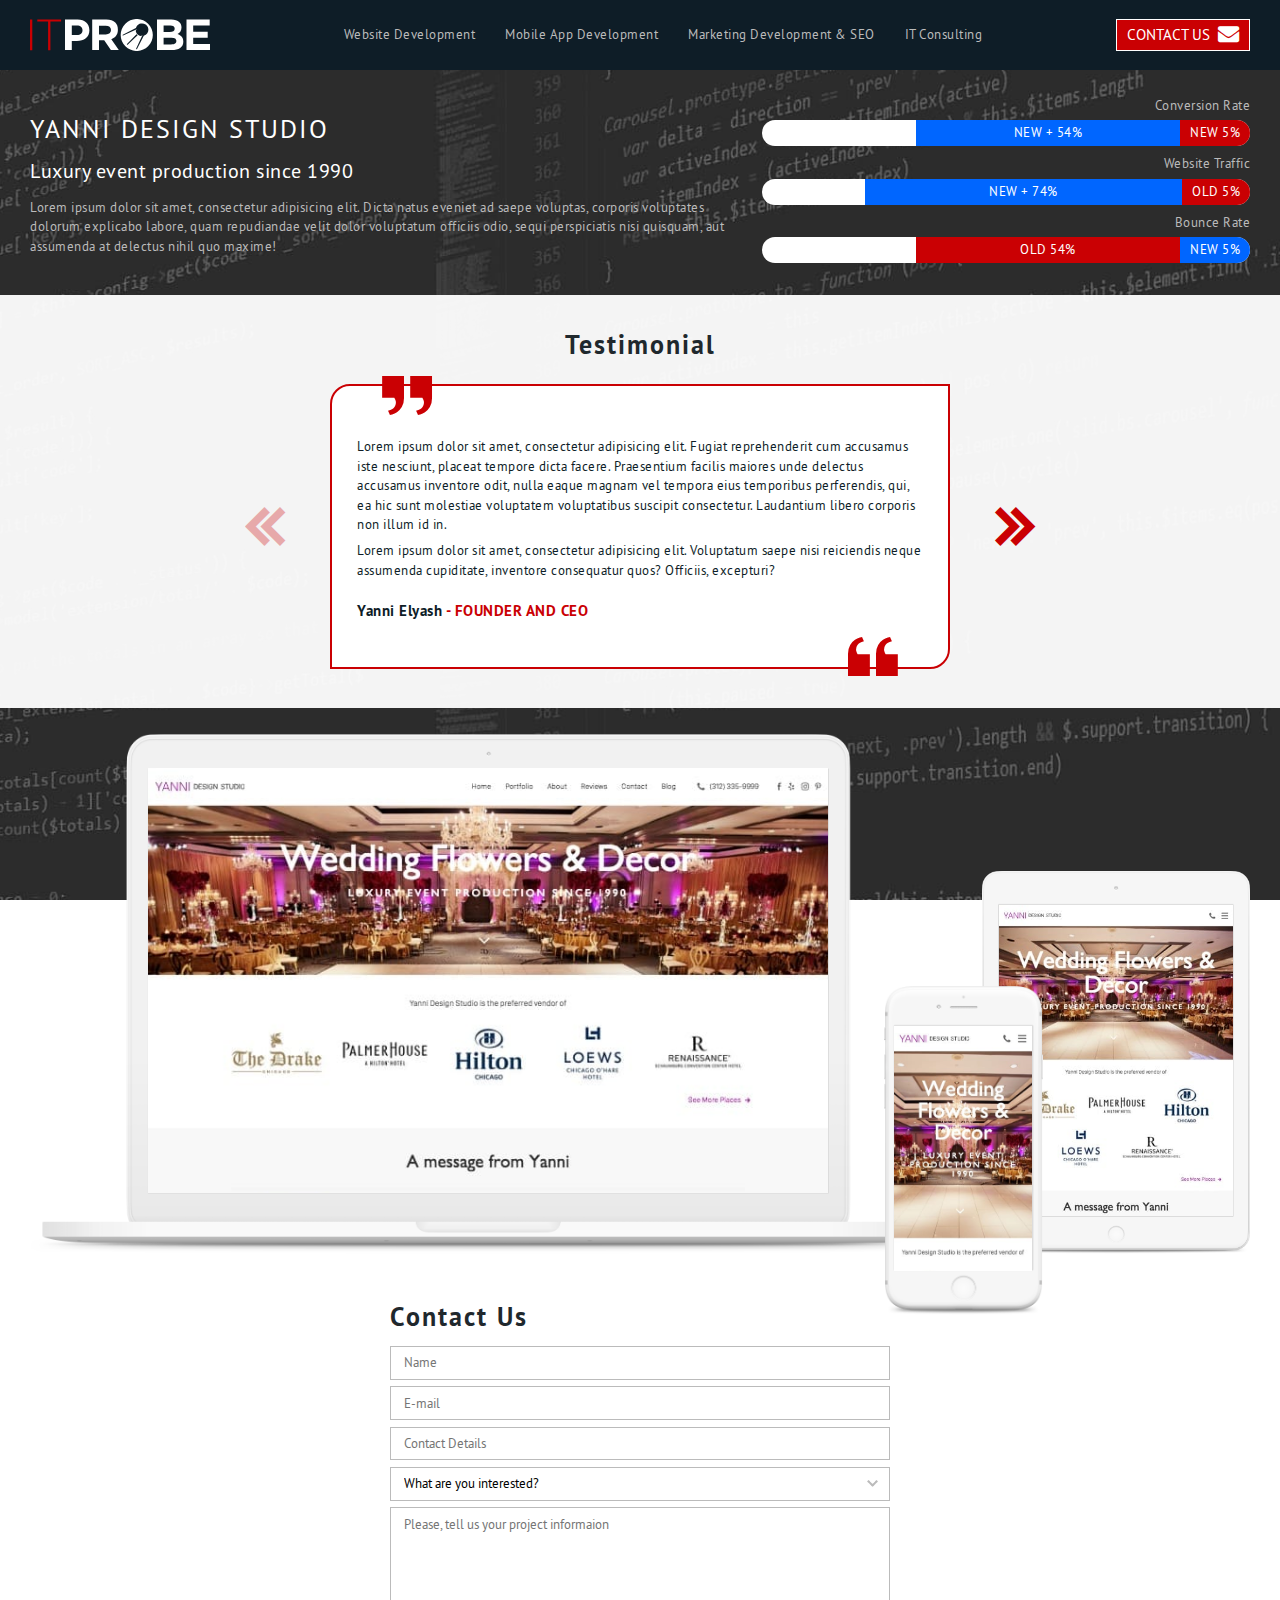
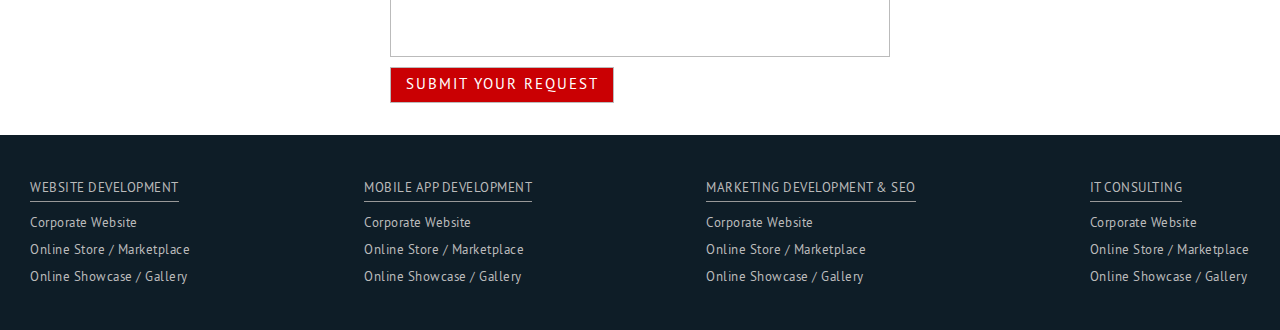
==== commit 436aa1b7: "new" ====
--- a/itprobe/portfolio.html
+++ b/itprobe/portfolio.html
@@ -18,13 +18,7 @@
                 <li><a href="#">Online Showcase / Gallery</a></li>
               </ul>
             </li>
-            <li><a href="#">Mobile App Development</a>
-              <ul class="sub-menu">
-                <li><a href="#">Corporate Website</a></li>
-                <li><a href="#">Online Store / Marketplace</a></li>
-                <li><a href="#">Online Showcase / Gallery</a></li>
-              </ul>
-            </li>
+            <li><a href="#contact">Mobile App Development</a></li>
             <li><a href="#">Marketing Development & SEO</a>
               <ul class="sub-menu">
                 <li><a href="#">Corporate Website</a></li>
@@ -32,13 +26,7 @@
                 <li><a href="#">Online Showcase / Gallery</a></li>
               </ul>
             </li>
-            <li><a href="#">IT Consulting</a>
-              <ul class="sub-menu">
-                <li><a href="#">Corporate Website</a></li>
-                <li><a href="#">Online Store / Marketplace</a></li>
-                <li><a href="#">Online Showcase / Gallery</a></li>
-              </ul>
-            </li>
+            <li><a href="#">IT Consulting</a></li>
           </ul>
         </nav><a class="scrollto btn btn--icon headerContact" href="#contact-form"><span>Contact Us</span><i class="icon-003-envelope"></i></a><span class="headerBtn"><i class="icon-001-bars"></i><i class="icon-002-close"></i></span>
       </div>
--- a/itprobe/css/main.css
+++ b/itprobe/css/main.css
@@ -1,2 +1,2 @@
-@charset "UTF-8";/*! normalize.css v8.0.0 | MIT License | github.com/necolas/normalize.css */html{line-height:1.15;-webkit-text-size-adjust:100%}body{margin:0}h1{font-size:2em;margin:.67em 0}hr{box-sizing:content-box;height:0;overflow:visible}pre{font-family:monospace,monospace;font-size:1em}a{background-color:transparent}abbr[title]{border-bottom:none;text-decoration:underline;-webkit-text-decoration:underline dotted;text-decoration:underline dotted}b,strong{font-weight:bolder}code,kbd,samp{font-family:monospace,monospace;font-size:1em}small{font-size:80%}sub,sup{font-size:75%;line-height:0;position:relative;vertical-align:baseline}sub{bottom:-.25em}sup{top:-.5em}img{border-style:none}button,input,optgroup,select,textarea{font-family:inherit;font-size:100%;line-height:1.15;margin:0}button,input{overflow:visible}button,select{text-transform:none}[type=button],[type=reset],[type=submit],button{-webkit-appearance:button}[type=button]::-moz-focus-inner,[type=reset]::-moz-focus-inner,[type=submit]::-moz-focus-inner,button::-moz-focus-inner{border-style:none;padding:0}[type=button]:-moz-focusring,[type=reset]:-moz-focusring,[type=submit]:-moz-focusring,button:-moz-focusring{outline:1px dotted ButtonText}fieldset{padding:.35em .75em .625em}legend{box-sizing:border-box;color:inherit;display:table;max-width:100%;padding:0;white-space:normal}progress{vertical-align:baseline}textarea{overflow:auto}[type=checkbox],[type=radio]{box-sizing:border-box;padding:0}[type=number]::-webkit-inner-spin-button,[type=number]::-webkit-outer-spin-button{height:auto}[type=search]{-webkit-appearance:textfield;outline-offset:-2px}[type=search]::-webkit-search-decoration{-webkit-appearance:none}::-webkit-file-upload-button{-webkit-appearance:button;font:inherit}details{display:block}summary{display:list-item}template{display:none}[hidden]{display:none}.owl-carousel,.owl-carousel .owl-item{-webkit-tap-highlight-color:transparent;position:relative}.owl-carousel{display:none;width:100%;z-index:1}.owl-carousel .owl-stage{position:relative;touch-action:manipulation;-moz-backface-visibility:hidden}.owl-carousel .owl-stage:after{content:".";display:block;clear:both;visibility:hidden;line-height:0;height:0}.owl-carousel .owl-stage-outer{position:relative;overflow:hidden;-webkit-transform:translate3d(0,0,0)}.owl-carousel .owl-item,.owl-carousel .owl-wrapper{-webkit-backface-visibility:hidden;-moz-backface-visibility:hidden;-ms-backface-visibility:hidden;-webkit-transform:translate3d(0,0,0);-moz-transform:translate3d(0,0,0);-ms-transform:translate3d(0,0,0)}.owl-carousel .owl-item{min-height:1px;float:left;-webkit-backface-visibility:hidden;-webkit-touch-callout:none}.owl-carousel .owl-item img{display:block;width:100%}.owl-carousel .owl-dots.disabled,.owl-carousel .owl-nav.disabled{display:none}.no-js .owl-carousel,.owl-carousel.owl-loaded{display:block}.owl-carousel .owl-dot,.owl-carousel .owl-nav .owl-next,.owl-carousel .owl-nav .owl-prev{cursor:pointer;-webkit-user-select:none;-moz-user-select:none;-ms-user-select:none;user-select:none}.owl-carousel .owl-nav button.owl-next,.owl-carousel .owl-nav button.owl-prev,.owl-carousel button.owl-dot{background:0 0;color:inherit;border:none;padding:0!important;font:inherit}.owl-carousel.owl-loading{opacity:0;display:block}.owl-carousel.owl-hidden{opacity:0}.owl-carousel.owl-refresh .owl-item{visibility:hidden}.owl-carousel.owl-drag .owl-item{touch-action:pan-y;-webkit-user-select:none;-moz-user-select:none;-ms-user-select:none;user-select:none}.owl-carousel.owl-grab{cursor:move;cursor:-webkit-grab;cursor:grab}.owl-carousel.owl-rtl{direction:rtl}.owl-carousel.owl-rtl .owl-item{float:right}.owl-carousel .animated{-webkit-animation-duration:1s;animation-duration:1s;-webkit-animation-fill-mode:both;animation-fill-mode:both}.owl-carousel .owl-animated-in{z-index:0}.owl-carousel .owl-animated-out{z-index:1}.owl-carousel .fadeOut{-webkit-animation-name:fadeOut;animation-name:fadeOut}@-webkit-keyframes fadeOut{0%{opacity:1}100%{opacity:0}}@keyframes fadeOut{0%{opacity:1}100%{opacity:0}}.owl-height{transition:height .5s ease-in-out}.owl-carousel .owl-item .owl-lazy{opacity:0;transition:opacity .4s ease}.owl-carousel .owl-item .owl-lazy:not([src]),.owl-carousel .owl-item .owl-lazy[src^=""]{max-height:0}.owl-carousel .owl-item img.owl-lazy{-webkit-transform-style:preserve-3d;transform-style:preserve-3d}.owl-carousel .owl-video-wrapper{position:relative;height:100%;background:#000}.owl-carousel .owl-video-play-icon{position:absolute;height:80px;width:80px;left:50%;top:50%;margin-left:-40px;margin-top:-40px;background:url(owl.video.play.png) no-repeat;cursor:pointer;z-index:1;-webkit-backface-visibility:hidden;transition:-webkit-transform .1s ease;transition:transform .1s ease;transition:transform .1s ease,-webkit-transform .1s ease}.owl-carousel .owl-video-play-icon:hover{-webkit-transform:scale(1.3,1.3);transform:scale(1.3,1.3)}.owl-carousel .owl-video-playing .owl-video-play-icon,.owl-carousel .owl-video-playing .owl-video-tn{display:none}.owl-carousel .owl-video-tn{opacity:0;height:100%;background-position:center center;background-repeat:no-repeat;background-size:contain;transition:opacity .4s ease}.owl-carousel .owl-video-frame{position:relative;z-index:1;height:100%;width:100%}*{box-sizing:border-box}a{transition:all .15s;color:#ca0003;text-decoration:none}body,html{height:100%}select{background-color:#fff}body{color:#bbb;font-family:"pt sans",sans-serif;padding-top:70px;line-height:1.5em;letter-spacing:.5px;display:flex;flex-direction:column;position:relative;background-image:url(../img/code2.jpg);background-attachment:fixed;background-size:cover;background-position:center}body.mobile{background-attachment:local;background-image:none;background-color:#252525}body main{flex-grow:1}body>*{max-width:100%}@media only screen and (max-width:575px){body{padding-top:60px;font-size:.875em}}html.menuOpen{overflow-y:hidden;position:relative}body.menuOpen{overflow-y:hidden;position:relative}.container{width:100%;position:relative;margin-left:auto;margin-right:auto;padding-right:15px;padding-left:15px;max-width:1140px}@media only screen and (max-width:1279px){.container{max-width:1024px}}@media only screen and (min-width:1500px){.container{max-width:1250px}}.padding{padding-top:2em;padding-bottom:2em}.content h1,.content h2,.content h3,.content h4{margin-top:.75rem;margin-bottom:.75rem;letter-spacing:2px;line-height:1.15}.content h2{font-size:2em}.content h3{font-size:1.5em}.content dl,.content p{margin-top:.5rem;margin-bottom:.5rem}.content .btn{margin-top:.5rem;margin-bottom:.5rem}.btn{display:inline-block;background-color:#ca0003;color:#fff;padding:.55em .85em;margin:0;text-decoration:none;-webkit-appearance:none;-moz-appearance:none;appearance:none;border:none;line-height:1;text-transform:uppercase;letter-spacing:2px;width:auto;cursor:pointer;font-size:1.125em;border:1px solid currentColor;transition:all .15s;white-space:nowrap}.btn:hover{background-color:#252525}.btn--icon{padding:.3em .7em;letter-spacing:0;display:flex;align-items:center}.btn--icon span{margin-right:.5em}.btn--icon i{font-size:1.45em;display:flex}.col-wrap{display:flex;flex-wrap:wrap;padding-right:0;padding-left:0}.col-wrap--center{align-items:center}.col{flex:none;padding-right:15px;padding-left:15px;max-width:100%}.col-100{width:100%}.col-50{width:50%}@media only screen and (max-width:767px){.col-50{width:100%}}.col-25{width:25%}@media only screen and (max-width:1279px){.col-25{width:50%}}@media only screen and (max-width:767px){.col-25{width:100%}}.col-33{width:33.3333%}@media only screen and (max-width:767px){.col-33{width:100%}}.col-66{width:66.6666%}@media only screen and (max-width:767px){.col-66{width:100%}}.col img{display:block;max-width:100%}.pattern-1{background-image:url(../img/pattern-1.svg)}.pattern-2,.white{color:#252525;background-color:rgba(255,255,255,.95)}@font-face{font-family:icon-font;src:url(../fonts/icon-font/icon-font.eot);src:url(../fonts/icon-font/icon-font.eot?#iefix) format("eot"),url(../fonts/icon-font/icon-font.woff) format("woff"),url(../fonts/icon-font/icon-font.ttf) format("truetype"),url(../fonts/icon-font/icon-font.svg#icon-font) format("svg")}.icon-001-bars:before,.icon-002-close:before,.icon-003-envelope:before,.icon-004-quote-top:before,.icon-005-quote-bottom:before,.icon-006-arrow-right:before,.icon-007-arrow-left:before,.icon-008-web:before,.icon-009-marketing:before,.icon-010-consulting:before,.icon-011-app:before{font-family:icon-font;-webkit-font-smoothing:antialiased;-moz-osx-font-smoothing:grayscale;font-style:normal;font-variant:normal;font-weight:400;text-decoration:none;text-transform:none;line-height:1}.icon-001-bars:before{content:""}.icon-002-close:before{content:""}.icon-003-envelope:before{content:""}.icon-004-quote-top:before{content:""}.icon-005-quote-bottom:before{content:""}.icon-006-arrow-right:before{content:""}.icon-007-arrow-left:before{content:""}.icon-008-web:before{content:""}.icon-009-marketing:before{content:""}.icon-010-consulting:before{content:""}.icon-011-app:before{content:""}@font-face{font-family:'pt sans';src:url(../fonts/pt-sans/pt-sans-regular-webfont.woff2) format("woff2"),url(../fonts/pt-sans/pt-sans-regular-webfont.woff) format("woff");font-weight:400;font-style:normal}@font-face{font-family:'pt sans';src:url(../fonts/pt-sans/pt-sans-regular-italic-webfont.woff2) format("woff2"),url(../fonts/pt-sans/pt-sans-regular-italic-webfont.woff) format("woff");font-weight:400;font-style:italic}@font-face{font-family:'pt sans';src:url(../fonts/pt-sans/pt-sans-bold-webfont.woff2) format("woff2"),url(../fonts/pt-sans/pt-sans-bold-webfont.woff) format("woff");font-weight:700;font-style:normal}@font-face{font-family:'pt sans';src:url(../fonts/pt-sans/pt-sans-bold-italic-webfont.woff2) format("woff2"),url(../fonts/pt-sans/pt-sans-bold-italic-webfont.woff) format("woff");font-weight:700;font-style:italic}.header{background-color:#050505;position:fixed;top:0;right:0;left:0;z-index:10;height:70px;display:flex}@media only screen and (max-width:575px){.header{height:60px}}.header__wrap{display:flex;width:100%}.headerLogo{display:flex;align-items:center;justify-content:center}@media only screen and (max-width:575px){.headerLogo{width:150px;flex:none}.headerLogo img{width:100%}}.headerNav{width:100%;display:flex;padding-right:15px;padding-left:15px}.headerNav>*{flex-grow:1}.main-menu{display:flex;justify-content:center;list-style:none;padding:0;margin:0;text-align:center}.main-menu a{color:#bbb;text-decoration:none}.main-menu ul{list-style:none;padding:0;margin:0}.main-menu>li{display:flex;align-items:center;justify-content:center;position:relative;display:flex}.main-menu>li>a{padding-right:15px;padding-left:15px;height:100%;display:flex;align-items:center}.main-menu>li:hover>a{color:#ca0003}.main-menu>li:hover .sub-menu{display:block}.main-menu .sub-menu{position:relative;position:absolute;top:calc(100% - 1px);background-color:#252525;transition:all .15s;padding:7.5px;z-index:1;display:none}.main-menu .sub-menu:after{content:'';position:absolute;right:2px;bottom:2px;border:3px solid transparent;border-right:3px solid #ca0003;border-bottom:3px solid #ca0003}.main-menu .sub-menu li{border-bottom:1px solid #999}.main-menu .sub-menu li:last-child{border:none}.main-menu .sub-menu a{white-space:nowrap;padding:12.5px 10px;display:block}.main-menu .sub-menu a:hover{background-color:#bbb;color:#252525}@media only screen and (max-width:1279px){.main-menu{position:fixed;height:calc(100vh - 70px);left:0;top:70px;display:block;background-color:#252525;padding:15px;opacity:.98;overflow-y:auto;-webkit-overflow-scrolling:touch;-webkit-transform:translateX(-100%);transform:translateX(-100%);transition:-webkit-transform .2s;transition:transform .2s;transition:transform .2s,-webkit-transform .2s}.main-menu.active{-webkit-transform:translateX(0);transform:translateX(0)}.main-menu>li{display:block}.main-menu>li>a{padding:12.5px 10px}.main-menu .sub-menu{background-color:#333;display:block;position:static;text-align:left}}@media only screen and (max-width:575px){.main-menu{top:60px;height:calc(100vh - 60px);width:100%}}.headerBtn{align-items:center;font-size:1.45em;cursor:pointer;align-self:center;justify-content:center;position:relative;width:30px;height:30px;flex:none;display:none;margin-left:15px}.headerBtn i{display:flex;position:absolute;transition:all .15s}.headerBtn i:last-child{opacity:0}.headerBtn.active i:last-child{opacity:1}.headerBtn.active i:first-child{opacity:0}@media only screen and (max-width:1279px){.headerBtn{display:flex}}.headerContact{align-self:center;color:#fff}.headerContact span{display:none}@media only screen and (max-width:1279px){.headerContact span{display:block}}@media only screen and (max-width:575px){.headerContact span{display:none}}.footer{background-color:#050505}.footer__wrap{padding-right:0;padding-left:0}.footer__main-menu{margin:0;padding:0;list-style:none;display:flex;justify-content:space-between;flex-wrap:wrap}@media only screen and (max-width:1279px){.footer__main-menu{justify-content:space-around}}@media only screen and (max-width:575px){.footer__main-menu{justify-content:center}}.footer__main-menu a{color:#bbb;text-decoration:none;display:block;padding-top:.3em;padding-bottom:.3em}.footer__main-menu a:hover{color:#ca0003}.footer__main-menu>li{padding-right:15px;padding-left:15px;display:flex;flex-direction:column;align-items:flex-start;margin-top:1em;margin-bottom:1em}@media only screen and (max-width:1279px){.footer__main-menu>li{width:50%}}@media only screen and (max-width:575px){.footer__main-menu>li{width:100%;text-align:center;align-items:center}}.footer__main-menu>li>a{text-transform:uppercase;border-bottom:1px solid #999;margin-bottom:.5em}.footer__sub-menu{margin:0;padding:0;list-style:none}.formArticle__wrap{display:flex;justify-content:center;flex-wrap:wrap}.formArticle__wrap>div{width:100%}.formArticle__wrap .contactForm{width:100%;max-width:500px;margin-right:auto;margin-left:auto}.contactForm{display:flex;flex-direction:column}.contactForm input,.contactForm select,.contactForm textarea{margin-top:.25rem;margin-bottom:.25rem;padding:.65em 1em;border:1px solid #bbb;resize:none;-webkit-appearance:none;-moz-appearance:none;appearance:none;border-radius:0}.contactForm textarea{height:150px}.contactForm select{background-image:url(../img/select.png);background-repeat:no-repeat;background-size:.85em;background-position:right .85em top 50%;padding-right:2.5em}.contactForm .btn{align-self:flex-start}.contentSlider img{width:100%;display:block}.accordion a{color:#ca0003;display:block}.accordion dt{text-transform:uppercase;font-size:1.125em;font-weight:700;margin-bottom:.5em}.accordion dt a{border:1px solid #ca0003;padding:15px 10px;background-color:#fff;border-top-width:7px;position:relative}.accordion dt a:after{content:"";display:block;background-color:#fff;width:20px;height:3px;top:-5px;right:10px;position:absolute}.accordion dt a.active{border-bottom-style:dashed}.accordion dt a.active:after{background-color:#ff9}.accordion dd{margin-bottom:1em;margin-top:calc(-.5em - 1px);margin-left:0;padding:1em;position:relative;background-color:#fff;color:#050505;border:1px solid #ca0003;border-top:none;position:relative}.accordion dd:after{content:'';position:absolute;right:2px;bottom:2px;border:3px solid transparent;border-right:3px solid #ca0003;border-bottom:3px solid #ca0003}.portfolioTop__wrap{display:flex}@media only screen and (max-width:991px){.portfolioTop__wrap{flex-wrap:wrap}}.portfolioTop__desc{width:60%;padding-right:30px}.portfolioTop__desc h1,.portfolioTop__desc h2,.portfolioTop__desc h3{color:#fff;font-weight:400}.portfolioTop__desc .title{text-transform:uppercase;letter-spacing:2px;line-height:1.2}@media only screen and (max-width:991px){.portfolioTop__desc{width:100%;padding-right:0}}.portfolioTop .portfolioCharts{width:40%}@media only screen and (max-width:991px){.portfolioTop .portfolioCharts{width:100%}}.portfolioChartsItem{margin-bottom:.65em}.portfolioChartsItem:last-child{margin-bottom:0}.portfolioChartsItem__title{text-align:right;margin-bottom:.35em}.portfolioChartsItem__body{height:2em;border-radius:15px;overflow:hidden;background-color:#fff;display:flex;justify-content:flex-end;color:#fff;text-transform:uppercase}.portfolioChartsItem__body span{display:flex;align-items:center;justify-content:center;padding-left:10px;padding-right:10px;white-space:nowrap}.devices{position:relative;display:flex;align-items:flex-end;margin-bottom:-1em}@media only screen and (max-width:767px){.devices{flex-wrap:wrap}}.devices img{display:block;width:100%}.devicesDesktop,.devicesMobile,.devicesTablet{position:relative;flex:none}.devicesDesktop__placeholder,.devicesMobile__placeholder,.devicesTablet__placeholder{position:absolute;overflow-y:hidden}.devicesDesktop{width:75%;bottom:0;left:0}@media only screen and (max-width:767px){.devicesDesktop{width:100%}}.devicesDesktop__placeholder{top:6.7%;left:12.95%;right:12.75%;bottom:11.7%}.devicesTablet{width:22%;top:0;left:-10%;z-index:-1}@media only screen and (max-width:767px){.devicesTablet{width:50%;left:15%;margin-top:-20%;z-index:1}}.devicesTablet__placeholder{top:8.7%;left:6.5%;right:6.4%;bottom:9.9%}.devicesMobile{width:13%;top:0;left:-5%;margin-bottom:-5%}@media only screen and (max-width:767px){.devicesMobile{width:30%;left:5%;margin-bottom:0;margin-top:-30%}}.devicesMobile__placeholder{top:12%;left:6.58%;right:6.7%;bottom:13.6%}.testimonials__title,.testimonials__wrap{max-width:650px}.testimonials__wrap{position:relative}.testimonials__wrap .owl-stage-outer{padding-top:1rem;padding-bottom:1rem}@media only screen and (max-width:991px){.testimonials__wrap .owl-nav{display:flex;justify-content:center;margin-top:3em}}.testimonials__wrap .owl-nav button.owl-next,.testimonials__wrap .owl-nav button.owl-prev{position:absolute;top:50%;font-size:3em;color:#ca0003;-webkit-transform:translateY(-50%);transform:translateY(-50%);outline:0;transition:all .15s}@media only screen and (max-width:991px){.testimonials__wrap .owl-nav button.owl-next,.testimonials__wrap .owl-nav button.owl-prev{position:static;margin-right:20px;margin-left:20px}}.testimonials__wrap .owl-nav button.owl-next.disabled,.testimonials__wrap .owl-nav button.owl-prev.disabled{opacity:.3}.testimonials__wrap .owl-nav button.owl-next i,.testimonials__wrap .owl-nav button.owl-prev i{display:flex}.testimonials__wrap .owl-nav button.owl-prev{left:-70px}.testimonials__wrap .owl-nav button.owl-next{right:-70px}.testimonials__title{text-align:center}.testimonials__quoteBottom,.testimonials__quoteTop{position:absolute;color:#ca0003;z-index:1000;font-size:3em}.testimonials__quoteBottom:before,.testimonials__quoteTop:before{display:flex}.testimonials__quoteTop{top:-.25em;left:50px}@media only screen and (max-width:767px){.testimonials__quoteTop{left:25px}}.testimonials__quoteBottom{bottom:-.25em;right:50px}@media only screen and (max-width:767px){.testimonials__quoteBottom{right:25px}}.testimonialsItem{background-color:#fff;color:#050505;padding:45px 25px;border-radius:20px 0 20px 0;border:2px solid #ca0003;position:relative}.testimonialsItem__name{font-weight:700;font-size:1.125em;margin-top:1.5rem}.testimonialsItem__name span{color:#ca0003;text-transform:uppercase}.directions{color:#fff}.directions__wrap{display:flex;flex-wrap:wrap;padding-right:0;padding-left:0}.directions__wrap .directionsItem{width:calc(25% - 30px);margin:15px}@media only screen and (max-width:1279px){.directions__wrap{padding-right:7.5px;padding-left:7.5px}.directions__wrap .directionsItem{margin:7.5px;width:calc(25% - 15px)}}@media only screen and (max-width:991px){.directions__wrap .directionsItem{width:calc(50% - 15px)}}@media only screen and (max-width:374px){.directions__wrap .directionsItem{width:calc(100% - 15px)}}.directionsItem{background-color:#fff;border:1px solid #ca0003;padding:15px;padding-top:50px;text-align:center;display:flex;flex-direction:column;align-items:center;justify-content:space-between;position:relative}.directionsItem:after{content:'';position:absolute;right:2px;bottom:2px;border:3px solid transparent;border-right:3px solid #ca0003;border-bottom:3px solid #ca0003}.directionsItem i{font-size:5em;margin-bottom:3rem;color:#ca0003;transition:all .15s}.directionsItem .title{margin-top:.5rem;margin-bottom:.5rem;font-size:1.25em;color:#000}.directionsItem:hover .btn{background-color:#252525}.directionsItem:hover i{-webkit-transform:scale(1.2);transform:scale(1.2)}@media only screen and (max-width:1279px){.directionsItem{padding-top:30px}.directionsItem i{margin-bottom:1.5rem}}.login{text-align:center;display:flex;flex-direction:column;justify-content:center;align-items:center}.login .title{margin-bottom:0}.login img{max-width:200px;display:block;margin:auto;margin-top:1em;margin-bottom:1em}
-/*# sourceMappingURL=[data-uri] */
+@charset "UTF-8";/*! normalize.css v8.0.0 | MIT License | github.com/necolas/normalize.css */html{line-height:1.15;-webkit-text-size-adjust:100%}body{margin:0}h1{font-size:2em;margin:.67em 0}hr{box-sizing:content-box;height:0;overflow:visible}pre{font-family:monospace,monospace;font-size:1em}a{background-color:transparent}abbr[title]{border-bottom:none;text-decoration:underline;-webkit-text-decoration:underline dotted;text-decoration:underline dotted}b,strong{font-weight:bolder}code,kbd,samp{font-family:monospace,monospace;font-size:1em}small{font-size:80%}sub,sup{font-size:75%;line-height:0;position:relative;vertical-align:baseline}sub{bottom:-.25em}sup{top:-.5em}img{border-style:none}button,input,optgroup,select,textarea{font-family:inherit;font-size:100%;line-height:1.15;margin:0}button,input{overflow:visible}button,select{text-transform:none}[type=button],[type=reset],[type=submit],button{-webkit-appearance:button}[type=button]::-moz-focus-inner,[type=reset]::-moz-focus-inner,[type=submit]::-moz-focus-inner,button::-moz-focus-inner{border-style:none;padding:0}[type=button]:-moz-focusring,[type=reset]:-moz-focusring,[type=submit]:-moz-focusring,button:-moz-focusring{outline:1px dotted ButtonText}fieldset{padding:.35em .75em .625em}legend{box-sizing:border-box;color:inherit;display:table;max-width:100%;padding:0;white-space:normal}progress{vertical-align:baseline}textarea{overflow:auto}[type=checkbox],[type=radio]{box-sizing:border-box;padding:0}[type=number]::-webkit-inner-spin-button,[type=number]::-webkit-outer-spin-button{height:auto}[type=search]{-webkit-appearance:textfield;outline-offset:-2px}[type=search]::-webkit-search-decoration{-webkit-appearance:none}::-webkit-file-upload-button{-webkit-appearance:button;font:inherit}details{display:block}summary{display:list-item}template{display:none}[hidden]{display:none}.owl-carousel,.owl-carousel .owl-item{-webkit-tap-highlight-color:transparent;position:relative}.owl-carousel{display:none;width:100%;z-index:1}.owl-carousel .owl-stage{position:relative;touch-action:manipulation;-moz-backface-visibility:hidden}.owl-carousel .owl-stage:after{content:".";display:block;clear:both;visibility:hidden;line-height:0;height:0}.owl-carousel .owl-stage-outer{position:relative;overflow:hidden;-webkit-transform:translate3d(0,0,0)}.owl-carousel .owl-item,.owl-carousel .owl-wrapper{-webkit-backface-visibility:hidden;-moz-backface-visibility:hidden;-ms-backface-visibility:hidden;-webkit-transform:translate3d(0,0,0);-moz-transform:translate3d(0,0,0);-ms-transform:translate3d(0,0,0)}.owl-carousel .owl-item{min-height:1px;float:left;-webkit-backface-visibility:hidden;-webkit-touch-callout:none}.owl-carousel .owl-item img{display:block;width:100%}.owl-carousel .owl-dots.disabled,.owl-carousel .owl-nav.disabled{display:none}.no-js .owl-carousel,.owl-carousel.owl-loaded{display:block}.owl-carousel .owl-dot,.owl-carousel .owl-nav .owl-next,.owl-carousel .owl-nav .owl-prev{cursor:pointer;-webkit-user-select:none;-moz-user-select:none;-ms-user-select:none;user-select:none}.owl-carousel .owl-nav button.owl-next,.owl-carousel .owl-nav button.owl-prev,.owl-carousel button.owl-dot{background:0 0;color:inherit;border:none;padding:0!important;font:inherit}.owl-carousel.owl-loading{opacity:0;display:block}.owl-carousel.owl-hidden{opacity:0}.owl-carousel.owl-refresh .owl-item{visibility:hidden}.owl-carousel.owl-drag .owl-item{touch-action:pan-y;-webkit-user-select:none;-moz-user-select:none;-ms-user-select:none;user-select:none}.owl-carousel.owl-grab{cursor:move;cursor:-webkit-grab;cursor:grab}.owl-carousel.owl-rtl{direction:rtl}.owl-carousel.owl-rtl .owl-item{float:right}.owl-carousel .animated{-webkit-animation-duration:1s;animation-duration:1s;-webkit-animation-fill-mode:both;animation-fill-mode:both}.owl-carousel .owl-animated-in{z-index:0}.owl-carousel .owl-animated-out{z-index:1}.owl-carousel .fadeOut{-webkit-animation-name:fadeOut;animation-name:fadeOut}@-webkit-keyframes fadeOut{0%{opacity:1}100%{opacity:0}}@keyframes fadeOut{0%{opacity:1}100%{opacity:0}}.owl-height{transition:height .5s ease-in-out}.owl-carousel .owl-item .owl-lazy{opacity:0;transition:opacity .4s ease}.owl-carousel .owl-item .owl-lazy:not([src]),.owl-carousel .owl-item .owl-lazy[src^=""]{max-height:0}.owl-carousel .owl-item img.owl-lazy{-webkit-transform-style:preserve-3d;transform-style:preserve-3d}.owl-carousel .owl-video-wrapper{position:relative;height:100%;background:#000}.owl-carousel .owl-video-play-icon{position:absolute;height:80px;width:80px;left:50%;top:50%;margin-left:-40px;margin-top:-40px;background:url(owl.video.play.png) no-repeat;cursor:pointer;z-index:1;-webkit-backface-visibility:hidden;transition:-webkit-transform .1s ease;transition:transform .1s ease;transition:transform .1s ease,-webkit-transform .1s ease}.owl-carousel .owl-video-play-icon:hover{-webkit-transform:scale(1.3,1.3);transform:scale(1.3,1.3)}.owl-carousel .owl-video-playing .owl-video-play-icon,.owl-carousel .owl-video-playing .owl-video-tn{display:none}.owl-carousel .owl-video-tn{opacity:0;height:100%;background-position:center center;background-repeat:no-repeat;background-size:contain;transition:opacity .4s ease}.owl-carousel .owl-video-frame{position:relative;z-index:1;height:100%;width:100%}*{box-sizing:border-box}a{transition:all .25s;color:#ca0003;text-decoration:none}body,html{height:100%;font-size:13px}select{background-color:#fff}body{color:#bbb;font-family:"pt sans",sans-serif;padding-top:70px;line-height:1.5em;letter-spacing:.5px;display:flex;flex-direction:column;position:relative;background-image:url(../img/code2.jpg);background-attachment:fixed;background-size:cover;background-position:center}body.mobile{background-attachment:local;background-image:none;background-color:#1f282d}body main{flex-grow:1}body>*{max-width:100%}@media only screen and (max-width:575px){body{padding-top:60px;font-size:.875em}}html.menuOpen{overflow-y:hidden;position:relative}body.menuOpen{overflow-y:hidden;position:relative}.container{width:100%;position:relative;margin-left:auto;margin-right:auto;padding-right:15px;padding-left:15px;max-width:1250px}@media only screen and (max-width:1279px){.container{max-width:1024px}}@media only screen and (min-width:1500px){.container{max-width:1250px}}.padding{padding-top:2em;padding-bottom:2em}.content{line-height:1.5}.content h1,.content h2,.content h3,.content h4{margin-top:.75rem;margin-bottom:.75rem;letter-spacing:2px;line-height:1.15}.content h1{font-size:2.5em}.content h2{font-size:2em}.content h3{font-size:1.5em}.content dl,.content p{margin-top:.5rem;margin-bottom:.5rem}.content img{max-width:100%}.content ul{padding-left:1.25em}.content ul li{margin-top:.35em;margin-bottom:.35em}.content .btn{margin-top:.5rem;margin-bottom:.5rem}.btn{display:inline-block;background-color:#ca0003;color:#fff;padding:.55em .85em;margin:0;text-decoration:none;-webkit-appearance:none;-moz-appearance:none;appearance:none;border:none;line-height:1;text-transform:uppercase;letter-spacing:2px;width:auto;cursor:pointer;font-size:1.125em;border:1px solid currentColor;transition:all .25s;white-space:nowrap}.btn:hover{background-color:#1f282d}.btn--icon{padding:.3em .7em;letter-spacing:0;display:flex;align-items:center}.btn--icon span{margin-right:.5em}.btn--icon i{font-size:1.45em;display:flex}.col-wrap{display:flex;flex-wrap:wrap;padding-right:0;padding-left:0;position:relative}.col-wrap--center{align-items:center}.col{flex:none;padding-right:15px;padding-left:15px;max-width:100%}.col-100{width:100%}.col-50{width:50%}@media only screen and (max-width:767px){.col-50{width:100%}}.col-25{width:25%}@media only screen and (max-width:1279px){.col-25{width:50%}}@media only screen and (max-width:767px){.col-25{width:100%}}.col-33{width:33.3333%}@media only screen and (max-width:767px){.col-33{width:100%}}.col-66{width:66.6666%}@media only screen and (max-width:767px){.col-66{width:100%}}.col img{display:block;max-width:100%}.col-img{position:absolute;top:0;right:0;left:50%;bottom:0;background-size:cover;background-position:center}.pattern-1{background-image:url(../img/pattern-1.svg)}.pattern-2,.white{color:#1f282d;background-color:rgba(255,255,255,.95)}.dark-blue{background-color:#0e1d27}.bg-image{background-size:cover;background-position:center;position:relative}.bg-image:after{content:"";display:block;background-color:#0e1d27;opacity:.9;top:0;right:0;left:0;bottom:0;position:absolute}.bg-image>*{position:relative;z-index:1}@font-face{font-family:icon-font;src:url(../fonts/icon-font/icon-font.eot);src:url(../fonts/icon-font/icon-font.eot?#iefix) format("eot"),url(../fonts/icon-font/icon-font.woff) format("woff"),url(../fonts/icon-font/icon-font.ttf) format("truetype"),url(../fonts/icon-font/icon-font.svg#icon-font) format("svg")}.icon-001-bars:before,.icon-002-close:before,.icon-003-envelope:before,.icon-004-quote-top:before,.icon-005-quote-bottom:before,.icon-006-arrow-right:before,.icon-007-arrow-left:before,.icon-008-web:before,.icon-009-marketing:before,.icon-010-consulting:before,.icon-011-app:before,.icon-012-bulb:before{font-family:icon-font;-webkit-font-smoothing:antialiased;-moz-osx-font-smoothing:grayscale;font-style:normal;font-variant:normal;font-weight:400;text-decoration:none;text-transform:none;line-height:1}.icon-001-bars:before{content:""}.icon-002-close:before{content:""}.icon-003-envelope:before{content:""}.icon-004-quote-top:before{content:""}.icon-005-quote-bottom:before{content:""}.icon-006-arrow-right:before{content:""}.icon-007-arrow-left:before{content:""}.icon-008-web:before{content:""}.icon-009-marketing:before{content:""}.icon-010-consulting:before{content:""}.icon-011-app:before{content:""}.icon-012-bulb:before{content:""}@font-face{font-family:'pt sans';src:url(../fonts/pt-sans/pt-sans-regular-webfont.woff2) format("woff2"),url(../fonts/pt-sans/pt-sans-regular-webfont.woff) format("woff");font-weight:400;font-style:normal}@font-face{font-family:'pt sans';src:url(../fonts/pt-sans/pt-sans-regular-italic-webfont.woff2) format("woff2"),url(../fonts/pt-sans/pt-sans-regular-italic-webfont.woff) format("woff");font-weight:400;font-style:italic}@font-face{font-family:'pt sans';src:url(../fonts/pt-sans/pt-sans-bold-webfont.woff2) format("woff2"),url(../fonts/pt-sans/pt-sans-bold-webfont.woff) format("woff");font-weight:700;font-style:normal}@font-face{font-family:'pt sans';src:url(../fonts/pt-sans/pt-sans-bold-italic-webfont.woff2) format("woff2"),url(../fonts/pt-sans/pt-sans-bold-italic-webfont.woff) format("woff");font-weight:700;font-style:italic}.header{background-color:#0e1d27;position:fixed;top:0;right:0;left:0;z-index:10;height:70px;display:flex}@media only screen and (max-width:575px){.header{height:60px}}.header__wrap{display:flex;width:100%}.headerLogo{display:flex;align-items:center;justify-content:center}@media only screen and (max-width:575px){.headerLogo{width:150px;flex:none}.headerLogo img{width:100%}}.headerNav{width:100%;display:flex;padding-right:15px;padding-left:15px}.headerNav>*{flex-grow:1}.main-menu{display:flex;justify-content:center;list-style:none;padding:0;margin:0;text-align:center}.main-menu a{color:#bbb;text-decoration:none}.main-menu ul{list-style:none;padding:0;margin:0}.main-menu>li{display:flex;align-items:center;justify-content:center;position:relative;display:flex}.main-menu>li>a{padding-right:15px;padding-left:15px;height:100%;display:flex;align-items:center}.main-menu>li:hover>a{color:#ca0003}.main-menu>li:hover .sub-menu{display:block}.main-menu .sub-menu{position:relative;position:absolute;top:calc(100%);opacity:.97;background-color:#0e1d27;transition:all .25s;padding:7.5px;z-index:1;display:none}.main-menu .sub-menu:after{content:'';position:absolute;right:2px;bottom:2px;border:3px solid transparent;border-right:3px solid #ca0003;border-bottom:3px solid #ca0003}.main-menu .sub-menu li{border-bottom:1px solid #999}.main-menu .sub-menu li:last-child{border:none}.main-menu .sub-menu a{white-space:nowrap;padding:12.5px 10px;display:block}.main-menu .sub-menu a:hover{background-color:#bbb;color:#1f282d}@media only screen and (max-width:1279px){.main-menu{position:fixed;height:calc(100vh - 70px);right:0;top:70px;display:block;background-color:#1f282d;padding:15px;opacity:.98;overflow-y:auto;-webkit-overflow-scrolling:touch;-webkit-transform:translateX(100%);transform:translateX(100%);transition:-webkit-transform .2s;transition:transform .2s;transition:transform .2s,-webkit-transform .2s}.main-menu.active{-webkit-transform:translateX(0);transform:translateX(0)}.main-menu>li{display:block}.main-menu>li>a{padding:12.5px 10px}.main-menu .sub-menu{background-color:#333;display:block;position:static;text-align:left}}@media only screen and (max-width:575px){.main-menu{top:60px;height:calc(100vh - 60px);width:100%}}.main-menu.mobile>li>a{padding-top:10px;padding-bottom:10px;font-size:1.15em}T .main-menu.mobile>li>a.active{padding-bottom:10px}.main-menu.mobile .sub-menu{-webkit-transform:rotateX(90deg);transform:rotateX(90deg);opacity:0;padding-top:0;padding-bottom:0;overflow:hidden;height:0;transition:height 1s,opacity .5s,-webkit-transform 1s;transition:height 1s,transform 1s,opacity .5s;transition:height 1s,transform 1s,opacity .5s,-webkit-transform 1s}.main-menu.mobile .sub-menu:after{transition:left 1s,top 1s;left:100%;top:100%}.main-menu.mobile .sub-menu.active{-webkit-transform:rotateX(0);transform:rotateX(0);opacity:1;height:auto;margin-bottom:5px;margin-top:5px}@media only screen and (max-width:575px){.main-menu.mobile .sub-menu.active{padding-top:7px;padding-bottom:7px}}.main-menu.mobile .sub-menu.active:after{left:80%;top:80%}.headerBtn{align-items:center;font-size:1.45em;cursor:pointer;align-self:center;justify-content:center;position:relative;width:30px;height:30px;flex:none;display:none;margin-left:15px}.headerBtn i{display:flex;position:absolute;transition:all .25s}.headerBtn i:last-child{opacity:0}.headerBtn.active i:last-child{opacity:1}.headerBtn.active i:first-child{opacity:0}@media only screen and (max-width:1279px){.headerBtn{display:flex}}.headerContact{align-self:center;color:#fff}@media only screen and (max-width:1279px){.headerContact span{display:block}}@media only screen and (max-width:575px){.headerContact span{display:none}}.footer{background-color:#0e1d27}.footer__wrap{padding-right:0;padding-left:0}.footer__main-menu{margin:0;padding:0;list-style:none;display:flex;justify-content:space-between;flex-wrap:wrap}@media only screen and (max-width:1279px){.footer__main-menu{justify-content:space-around}}@media only screen and (max-width:575px){.footer__main-menu{justify-content:center}}.footer__main-menu a{color:#bbb;text-decoration:none;display:block;padding-top:.3em;padding-bottom:.3em}.footer__main-menu a:hover{color:#ca0003}.footer__main-menu>li{padding-right:15px;padding-left:15px;display:flex;flex-direction:column;align-items:flex-start;margin-top:1em;margin-bottom:1em}@media only screen and (max-width:1279px){.footer__main-menu>li{width:50%}}@media only screen and (max-width:575px){.footer__main-menu>li{width:100%;text-align:center;align-items:center}}.footer__main-menu>li>a{text-transform:uppercase;border-bottom:1px solid #999;margin-bottom:.5em}.footer__sub-menu{margin:0;padding:0;list-style:none}.formArticle__wrap{display:flex;justify-content:center;flex-wrap:wrap}.formArticle__wrap>div{width:100%}.formArticle__wrap .contactForm{width:100%;max-width:500px;margin-right:auto;margin-left:auto}.contactForm{display:flex;flex-direction:column}.contactForm input,.contactForm select,.contactForm textarea{margin-top:.25rem;margin-bottom:.25rem;padding:.65em 1em;border:1px solid #bbb;resize:none;-webkit-appearance:none;-moz-appearance:none;appearance:none;border-radius:0}.contactForm textarea{height:150px}.contactForm select{background-image:url(../img/select.png);background-repeat:no-repeat;background-size:.85em;background-position:right .85em top 50%;padding-right:2.5em}.contactForm .btn{align-self:flex-start}.contentSlider img{width:100%;display:block}.accordion a{color:#ca0003;display:block}.accordion dt{text-transform:uppercase;font-size:1.125em;font-weight:700;margin-bottom:.5em}.accordion dt a{border:1px solid #ca0003;padding:15px 10px;background-color:#fff;border-top-width:7px;position:relative}.accordion dt a:after{content:"";display:block;background-color:#fff;width:20px;height:3px;top:-5px;right:10px;position:absolute}.accordion dt a.active{border-bottom-style:dashed}.accordion dt a.active:after{background-color:#ff9}.accordion dd{margin-bottom:1em;margin-top:calc(-.5em - 1px);margin-left:0;padding:1em;position:relative;background-color:#fff;color:#0e1d27;border:1px solid #ca0003;border-top:none;position:relative}.accordion dd:after{content:'';position:absolute;right:2px;bottom:2px;border:3px solid transparent;border-right:3px solid #ca0003;border-bottom:3px solid #ca0003}.portfolioTop__wrap{display:flex}@media only screen and (max-width:991px){.portfolioTop__wrap{flex-wrap:wrap}}.portfolioTop__desc{width:60%;padding-right:30px}.portfolioTop__desc h1,.portfolioTop__desc h2,.portfolioTop__desc h3{color:#fff;font-weight:400}.portfolioTop__desc .title{text-transform:uppercase;letter-spacing:2px;line-height:1.2}@media only screen and (max-width:991px){.portfolioTop__desc{width:100%;padding-right:0}}.portfolioTop .portfolioCharts{width:40%}@media only screen and (max-width:991px){.portfolioTop .portfolioCharts{width:100%}}.portfolioChartsItem{margin-bottom:.65em}.portfolioChartsItem:last-child{margin-bottom:0}.portfolioChartsItem__title{text-align:right;margin-bottom:.35em}.portfolioChartsItem__body{height:2em;border-radius:15px;overflow:hidden;background-color:#fff;display:flex;justify-content:flex-end;color:#fff;text-transform:uppercase}.portfolioChartsItem__body span{display:flex;align-items:center;justify-content:center;padding-left:10px;padding-right:10px;white-space:nowrap}.devices{position:relative;display:flex;align-items:flex-end;margin-bottom:-1em}@media only screen and (max-width:767px){.devices{flex-wrap:wrap}}.devices img{display:block;width:100%}.devicesDesktop,.devicesMobile,.devicesTablet{position:relative;flex:none}.devicesDesktop__placeholder,.devicesMobile__placeholder,.devicesTablet__placeholder{position:absolute;overflow-y:hidden}.devicesDesktop{width:75%;bottom:0;left:0}@media only screen and (max-width:767px){.devicesDesktop{width:100%}}.devicesDesktop__placeholder{top:6.7%;left:12.95%;right:12.75%;bottom:11.7%}.devicesTablet{width:22%;top:0;left:-10%;z-index:-1}@media only screen and (max-width:767px){.devicesTablet{width:50%;left:15%;margin-top:-20%;z-index:1}}.devicesTablet__placeholder{top:8.7%;left:6.5%;right:6.4%;bottom:9.9%}.devicesMobile{width:13%;top:0;left:-5%;margin-bottom:-5%}@media only screen and (max-width:767px){.devicesMobile{width:30%;left:5%;margin-bottom:0;margin-top:-30%}}.devicesMobile__placeholder{top:12%;left:6.58%;right:6.7%;bottom:13.6%}.testimonials__title,.testimonials__wrap{max-width:650px}.testimonials__wrap{position:relative}.testimonials__wrap .owl-stage-outer{padding-top:1rem;padding-bottom:1rem}@media only screen and (max-width:991px){.testimonials__wrap .owl-nav{display:flex;justify-content:center;margin-top:3em}}.testimonials__wrap .owl-nav button.owl-next,.testimonials__wrap .owl-nav button.owl-prev{position:absolute;top:50%;font-size:3em;color:#ca0003;-webkit-transform:translateY(-50%);transform:translateY(-50%);outline:0;transition:all .25s}@media only screen and (max-width:991px){.testimonials__wrap .owl-nav button.owl-next,.testimonials__wrap .owl-nav button.owl-prev{position:static;margin-right:20px;margin-left:20px}}.testimonials__wrap .owl-nav button.owl-next.disabled,.testimonials__wrap .owl-nav button.owl-prev.disabled{opacity:.3}.testimonials__wrap .owl-nav button.owl-next i,.testimonials__wrap .owl-nav button.owl-prev i{display:flex}.testimonials__wrap .owl-nav button.owl-prev{left:-70px}.testimonials__wrap .owl-nav button.owl-next{right:-70px}.testimonials__title{text-align:center}.testimonials__quoteBottom,.testimonials__quoteTop{position:absolute;color:#ca0003;z-index:1000;font-size:3em}.testimonials__quoteBottom:before,.testimonials__quoteTop:before{display:flex}.testimonials__quoteTop{top:-.25em;left:50px}@media only screen and (max-width:767px){.testimonials__quoteTop{left:25px}}.testimonials__quoteBottom{bottom:-.25em;right:50px}@media only screen and (max-width:767px){.testimonials__quoteBottom{right:25px}}.testimonialsItem{background-color:#fff;color:#0e1d27;padding:45px 25px;border-radius:20px 0 20px 0;border:2px solid #ca0003;position:relative}.testimonialsItem__name{font-weight:700;font-size:1.125em;margin-top:1.5rem}.testimonialsItem__name span{color:#ca0003;text-transform:uppercase}.directions{color:#fff}.directions__wrap{display:flex;flex-wrap:wrap;padding-right:0;padding-left:0}.directions__wrap .directionsItem{width:calc(25% - 30px);margin:15px}@media only screen and (max-width:1279px){.directions__wrap{padding-right:7.5px;padding-left:7.5px}.directions__wrap .directionsItem{margin:7.5px;width:calc(25% - 15px)}}@media only screen and (max-width:991px){.directions__wrap .directionsItem{width:calc(50% - 15px)}}@media only screen and (max-width:374px){.directions__wrap .directionsItem{width:calc(100% - 15px)}}.directionsItem{background-color:#fff;border:1px solid #ca0003;padding:15px;padding-top:50px;text-align:center;display:flex;flex-direction:column;align-items:center;justify-content:space-between;transition:all .25s;position:relative;position:relative}.directionsItem:before{font-family:icon-font;content:"\E00C";font-size:2em;position:absolute;top:12.5px;right:7.5px;color:#ff9;opacity:0;transition:all .25s}.directionsItem:after{content:'';position:absolute;right:2px;bottom:2px;border:3px solid transparent;border-right:3px solid #ca0003;border-bottom:3px solid #ca0003}.directionsItem i{font-size:5em;margin-bottom:1rem;color:#ca0003;transition:all .25s}.directionsItem .title{margin-top:.5rem;margin-bottom:.5rem;font-size:1.25em;color:#000;transition:all .25s}.directionsItem:hover{background-color:#1f282d}.directionsItem:hover .btn{background-color:#1f282d}.directionsItem:hover .title{color:#fff}.directionsItem:hover i{-webkit-transform:scale(1.2);transform:scale(1.2)}.directionsItem:hover:before{opacity:1}@media only screen and (max-width:1279px){.directionsItem{padding-top:30px}.directionsItem i{margin-bottom:1.5rem}}.login{text-align:center;display:flex;flex-direction:column;justify-content:center;align-items:center}.login .title{margin-bottom:0}.login img{max-width:200px;display:block;margin:auto;margin-top:1em;margin-bottom:1em}.fullImage img{display:block;width:100%}.contentHalf .col-wrap{min-height:400px;display:flex;align-items:center}@media only screen and (max-width:767px){.contentHalf .col-wrap{min-height:auto}}.contentHalf .col-50{width:calc(50% - 30px)}@media only screen and (max-width:1279px){.contentHalf .col-50{width:50%}}@media only screen and (max-width:767px){.contentHalf .col-50{width:100%}}@media only screen and (max-width:767px){.contentHalf .col-img{position:relative;height:70vw;width:100%;top:0;right:0;left:0;bottom:0;margin-bottom:-2em;margin-top:2em}}@media only screen and (max-width:575px){.contentHalf .col-img{height:100vw}}.contentHalf--rev .col-wrap{flex-direction:row-reverse}.contentHalf--rev .col-img{top:0;right:50%;left:0;bottom:0}.bigSlider{position:relative;display:flex;justify-content:center}.bigSlider__text{margin:auto;z-index:2}.bigSlider__body{width:100%;height:100%;color:#fff}.bigSlider__body .owl-stage{display:flex}.bigSlider__body .owl-item{display:flex;flex:none}.bigSlider__body .owl-dots{visibility:hidden;position:absolute;bottom:20px;right:0;left:0;justify-content:center;display:flex}.bigSlider__body .owl-dots button{display:block;margin-right:10px;padding-left:10px;outline:0}.bigSlider__body .owl-dots button span{width:20px;height:20px;background-color:#ca0003;display:block;border:2px solid #fff}.bigSlider__body .owl-dots button.active span{border-color:#ca0003;background-color:#fff}.bigSlider__img{width:100%;padding-top:100px;padding-bottom:100px;background-size:cover;background-position:center;display:flex;align-items:center;min-height:calc(50vh - 70px)}@media only screen and (max-width:575px){.bigSlider__img{min-height:calc(50vh - 60px)}}.bigSlider.overlay .bigSlider__img:before{content:"";background-color:#0e1d27;opacity:.5;position:absolute;top:0;right:0;left:0;bottom:0}.bigSlider.fullHeight .bigSlider__img{min-height:calc(100vh - 70px)}@media only screen and (max-width:575px){.bigSlider.fullHeight .bigSlider__img{min-height:calc(100vh - 60px)}}.bigSlider.viewDots .bigSlider__body .owl-dots{visibility:visible}.portfolioBody__wrap{display:flex;flex-wrap:wrap;justify-content:space-between;margin-bottom:-30px}.portfolioPrev{display:block;height:400px;background-size:cover;background-position:center;width:calc(50% - 15px);margin-bottom:30px;display:flex;flex-direction:column;justify-content:flex-end;border:1px solid #ca0003;padding-bottom:15px;position:relative}.portfolioPrev:after{content:"Read more";position:absolute;top:50%;left:50%;-webkit-transform:translate(-50%,-50%);transform:translate(-50%,-50%);color:#fff;background-color:#ca0003;padding:.3em .7em;border:1px solid #fff;opacity:0;transition:all .25s;text-transform:uppercase}.portfolioPrev:before{content:"";display:block;height:10px;background-color:#ff9;position:absolute;bottom:3px;left:2px;width:0;transition:all .25s}@media only screen and (max-width:991px){.portfolioPrev{height:40vw}}@media only screen and (max-width:575px){.portfolioPrev{width:100%;height:70vw;margin-bottom:15px}}.portfolioPrev__title{background-color:#ca0003;color:#fff;font-size:1.5em;padding:10px;position:relative}.portfolioPrev__title:after{content:'';position:absolute;right:2px;bottom:2px;border:3px solid transparent;border-right:3px solid #fff;border-bottom:3px solid #fff}.portfolioPrev__categories{display:flex;font-size:.85em;padding:2.5px}.portfolioPrev__tag{background-color:#1f282d;padding:2.5px 10px;color:#fff;margin:2.5px}.portfolioPrev:hover:after{opacity:1}.portfolioPrev:hover:before{width:calc(100% - 4px)}.blogContainer__wrap{padding-right:7.5px;padding-left:7.5px;display:flex;flex-wrap:wrap}.blogContainer__load{margin-left:50%;-webkit-transform:translate(-50%,0);transform:translate(-50%,0)}.blogCart{width:calc(25% - 15px);margin:7.5px;margin-bottom:25px}@media only screen and (max-width:1023px){.blogCart{width:calc(33.3333% - 15px)}}@media only screen and (max-width:600px){.blogCart{width:calc(50% - 15px)}}.blogCart__img{position:relative;display:block}.blogCart__img img{width:100%;display:block}.blogCart__img .btn{position:absolute;left:50%;top:50%;-webkit-transform:translate(-50%,-50%);transform:translate(-50%,-50%);opacity:0;background-color:#0e1d27}.blogCart__img:before{content:"";opacity:0;display:block;position:absolute;top:0;right:0;left:0;bottom:0;background-color:rgba(0,0,0,.3);transition:all .25s}.blogCart__img:hover:before{opacity:1}.blogCart__img:hover .btn{opacity:1}.blogCart__title{font-size:1.75em;color:#0e1d27;font-weight:700;margin-top:1em;margin-bottom:1em;display:block}@media only screen and (max-width:400px){.blogCart__title{font-size:1.25em;margin-bottom:0}}.blogCart__title:hover{color:#ca0003}.blogPost{display:flex;justify-content:space-between}@media only screen and (max-width:600px){.blogPost{flex-wrap:wrap}}.blogPost__content{width:70%}@media only screen and (max-width:1023px){.blogPost__content{width:65%}}@media only screen and (max-width:600px){.blogPost__content{width:100%}}.blogPost__nav{width:25%}@media only screen and (max-width:1023px){.blogPost__nav{width:30%}}@media only screen and (max-width:600px){.blogPost__nav{width:100%;display:flex;flex-wrap:wrap;width:calc(100% + 15px);margin-left:-7.5px;margin-right:-7.5px}}@media only screen and (min-width:601px){.blogPost__nav .blogCart{width:100%;margin-left:0;margin-right:0}}.blogPost__subscribe{background-color:#ca0003;padding:30px 15px}@media only screen and (max-width:600px){.blogPost__subscribe{width:100%;margin-right:7.5px;margin-left:7.5px}}.blogPost__subscribe label{display:block;color:#fff;text-transform:uppercase;font-size:1.5em;margin-bottom:.5em}
+/*# sourceMappingURL=[data-uri] */
